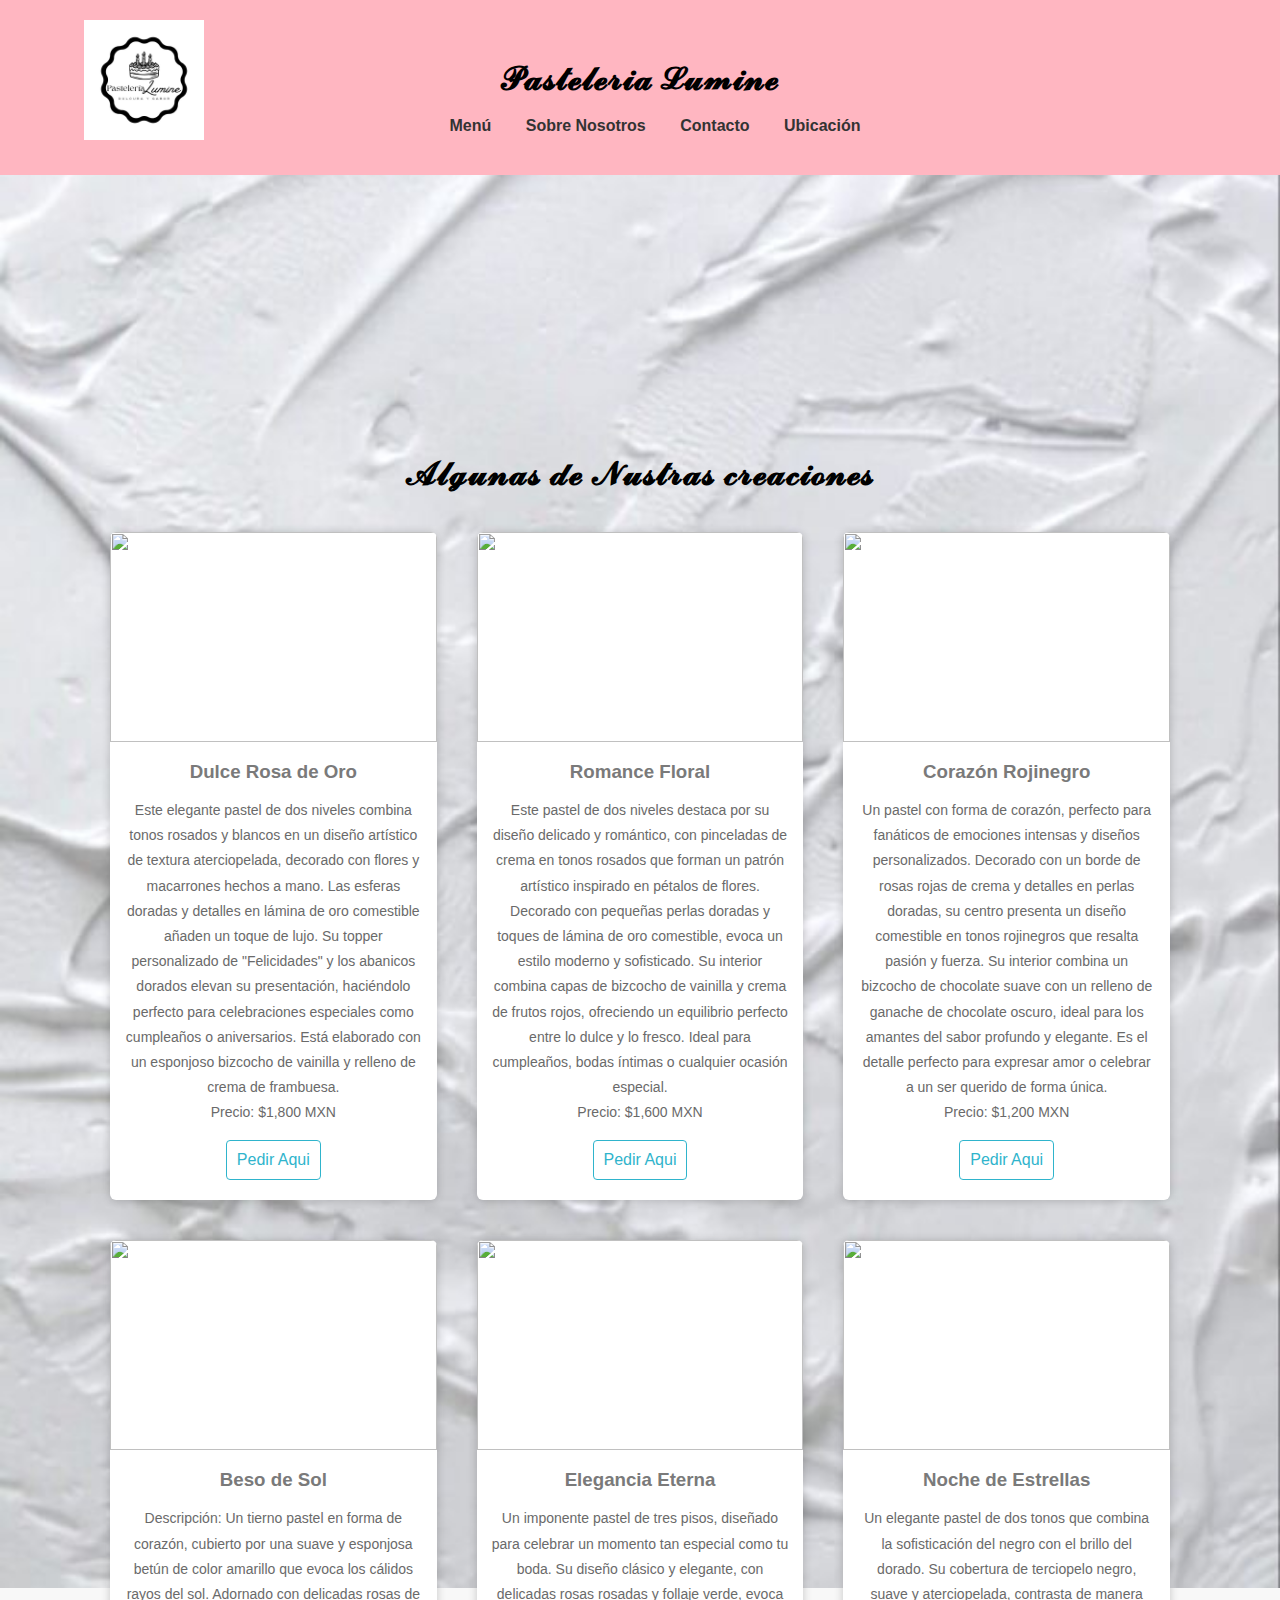
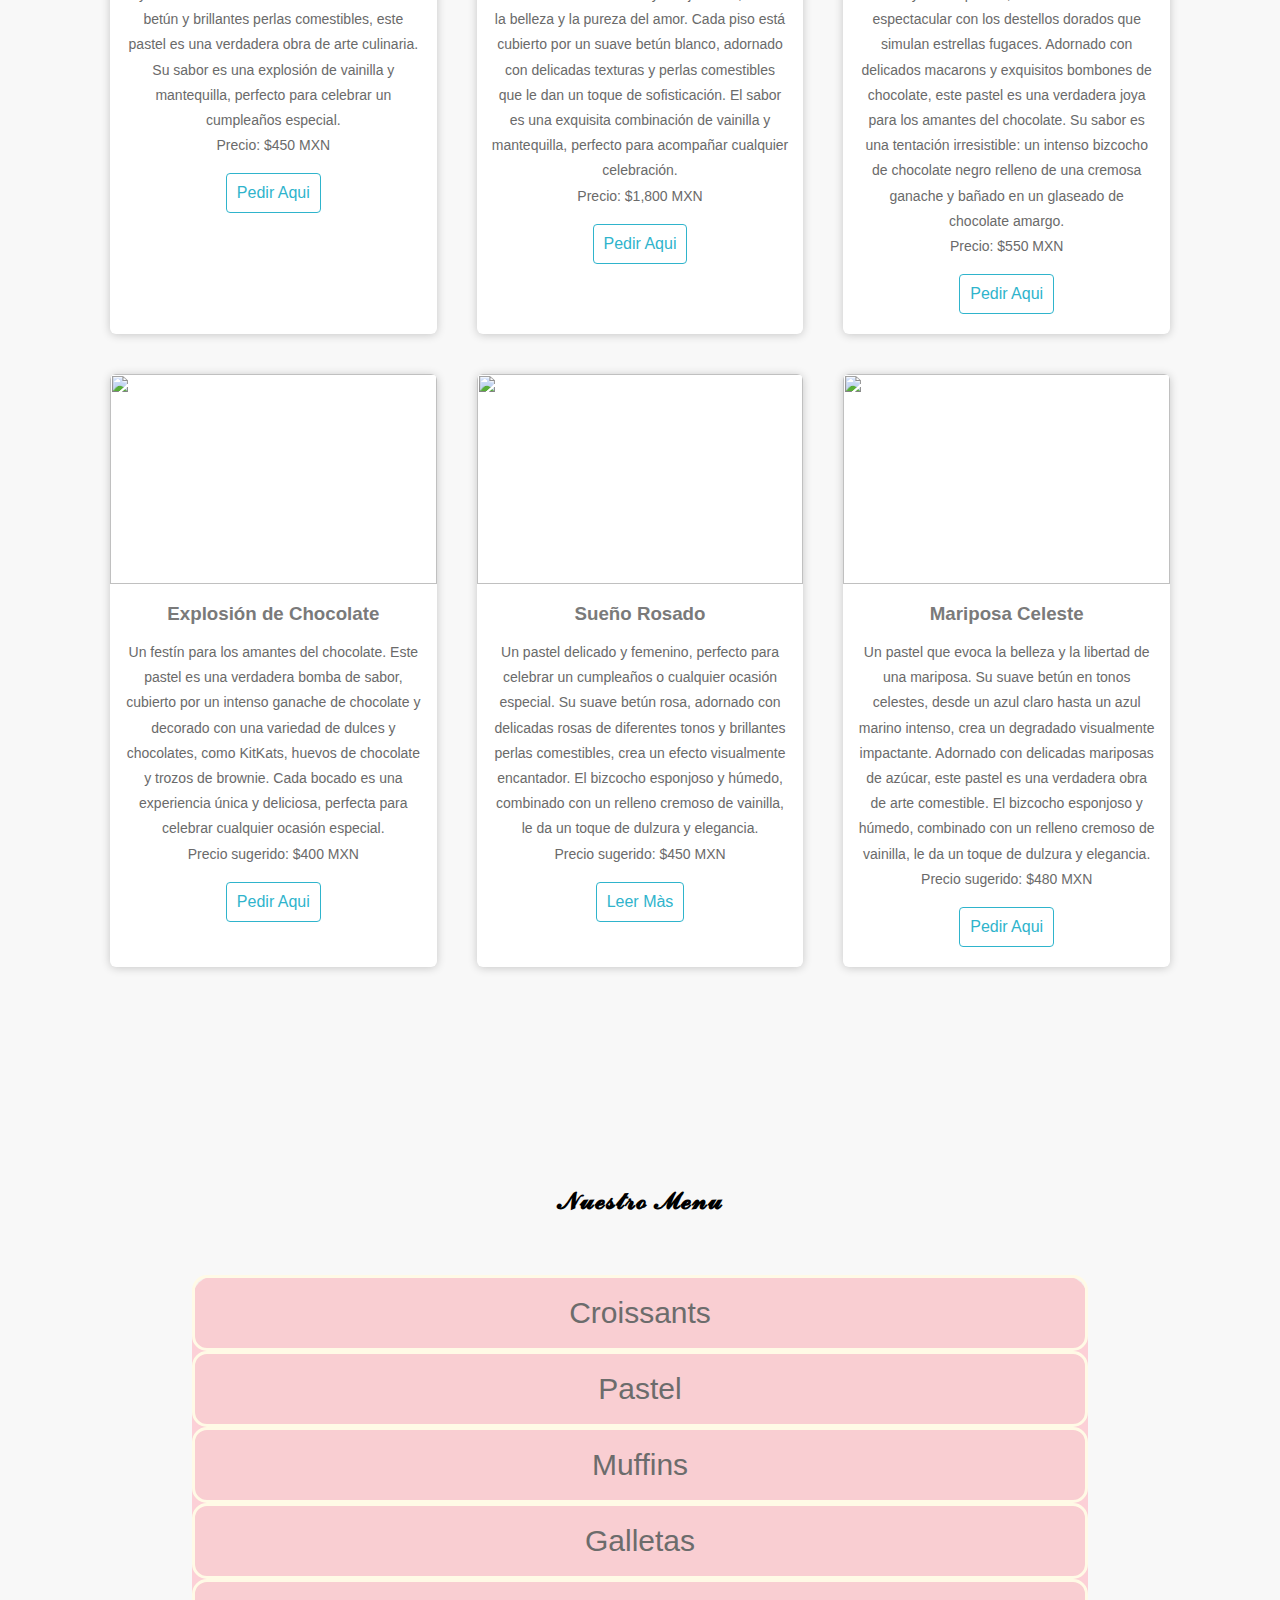
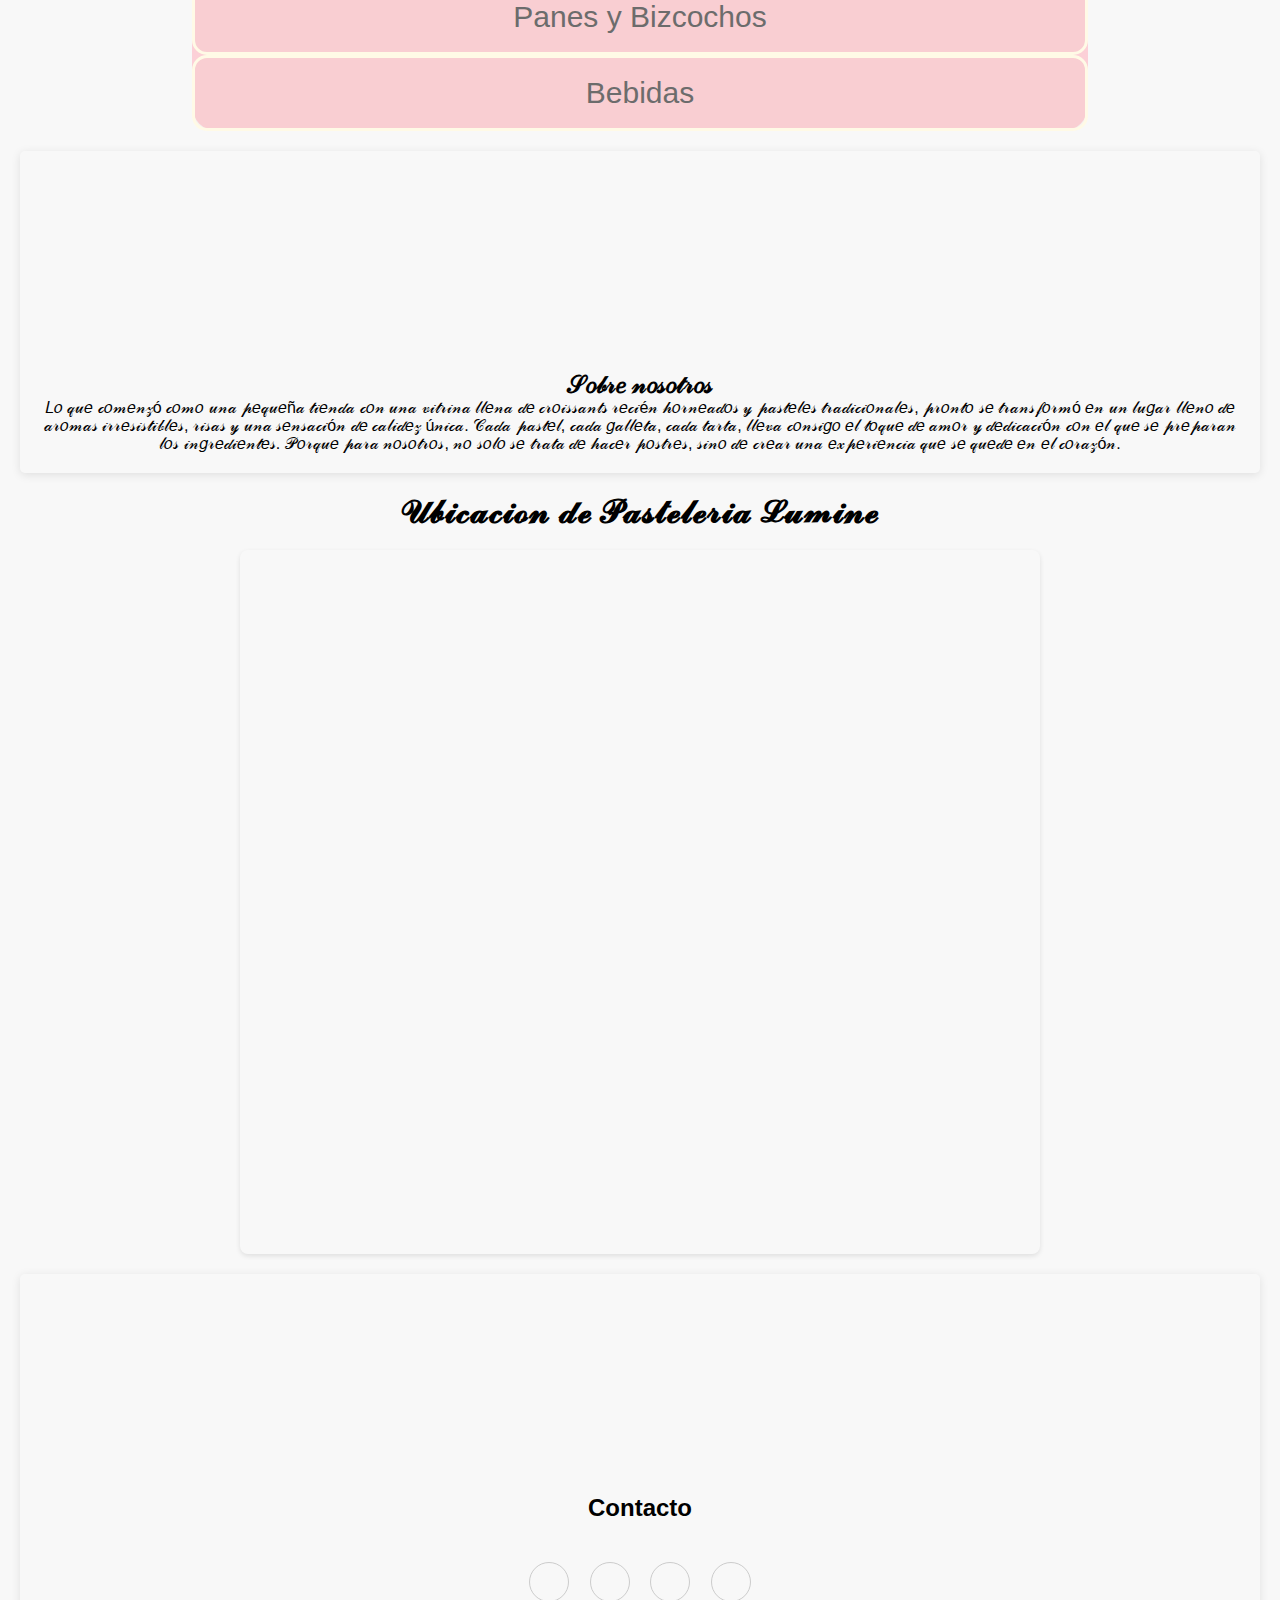
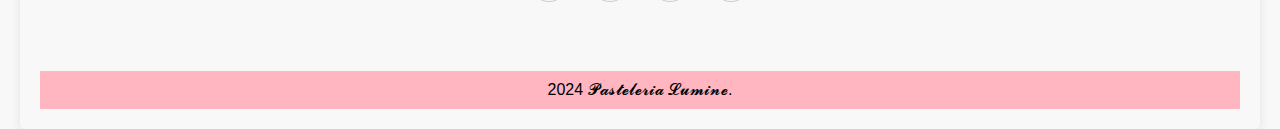
==== index.html @ b7ae10d7 "Add files via upload" ====
<!DOCTYPE html>
<html lang="es">
<head>
    <meta charset="UTF-8">
    <meta name="viewport" content="width=device-width, initial-scale=1.0">
    <title>Pastelería Lumine</title>
     <link rel="stylesheet"  href="pomo.css">
          <link rel="stylesheet"  href=".css">

           <link rel="stylesheet" href="estilos.css" />




<link rel="stylesheet" href="https://cdnjs.cloudflare.com/ajax/libs/font-awesome/5.15.3/css/all.min.css" integrity="sha512-iBBXm8fW90+nuLcSKlbmrPcLa0OT92xO1BIsZ+ywDWZCvqsWgccV3gFoRBv0z+8dLJgyAHIhR35VZc2oM/gI1w==" crossorigin="anonymous" referrerpolicy="no-referrer" />







           <link rel="stylesheet" type="text/css" href="acordeon.css">


    <style>
        body {
            font-family: Arial, sans-serif;
            margin: 0;
            padding: 0;
            background-color: #f8f8f8;
        }
        header {
            background-color: rgba(255, 182, 193, 1.0);
           
            padding: 20px;
            text-align: center;
        }
        nav {
            margin: 20px 0;
            margin border: 10px;
        }
        nav a {
            margin: 0 15px;
            text-decoration: none;
            color: #333;
            font-weight: bold;
        }
        .section {
            padding: 20px;
            margin: 20px;
            background-color: white;
            border-radius: 5px;
            box-shadow: 0 2px 10px rgba(0, 0, 0, 0.1);
             text-align: center;
        }
        footer {
            text-align: center;
            padding: 10px;
            background-color: rgba(255, 182, 193, 1.0);
            position: relative;
            bottom: 0;
            width: 100%;
        }
        form {
            display: flex;
            flex-direction: column;
        }
        input, textarea {
            margin: 10px 0;
            padding: 10px;
            border: 1px solid #ccc;
            border-radius: 5px;
        }
        button {
            padding: 10px;
            background-color: #ffcc00;
            border: none;
            border-radius: 5px;
            cursor: pointer;
        }
        button:hover {
            background-color: #e6b800;
        .nom
        background-color rgba: 225,20,125;
        text-align: center;
        
        }

         .header{
            display: flex;
            height: 70px;
         }
        .logo img{
            height: 50px;
        


        }


         @media(max-width:600px){
         #logo{
            display:none;
         }
     }


    </style>
</head>
<body>

<header>
     <div style="height: 20px;" class="grup">
         <img id="logo" style="height: 120px; margin-right: 80%; text-align: center;  width: 120px; " src="logo.jpg">
    </div>

    <h1 style="  font-style: ;
     ">𝓟𝓪𝓼𝓽𝓮𝓵𝓮𝓻𝓲𝓪 𝓛𝓾𝓶𝓲𝓷𝓮</h1>
    

   

    <nav>
        <section class="portfolio-experiment">
  <a>
   
    <span class="line -right"></span>
    <span class="line -top"></span>
    <span class="line -left"></span>
    <span class="line -bottom"></span>
  </a>



        <a href="#menu">Menú</a>
        <a href="#about">Sobre Nosotros</a>
        <a href="#contact">Contacto</a>
        <a href="#map">Ubicación</a>
      
    </nav>
</header>
</section>




 <!--   Tarjetas-->
    <div class="title-cards">
     
      <h2></h2>
    </div>
    <h1>𝓐𝓵𝓰𝓾𝓷𝓪𝓼 𝓭𝓮 𝓝𝓾𝓼𝓽𝓻𝓪𝓼 𝓬𝓻𝓮𝓪𝓬𝓲𝓸𝓷𝓮𝓼</h1>
    <div class="container-card">
      
      <div class="card">
        <figure>
          <img
            src="p1.jpg"
          />
        </figure>
        <div class="contenido-card">
          <h3>Dulce Rosa de Oro</h3>
          <p>
             Este elegante pastel de dos niveles combina tonos rosados y blancos en un diseño artístico de textura aterciopelada, decorado con flores y macarrones hechos a mano. Las esferas doradas y detalles en lámina de oro comestible añaden un toque de lujo. Su topper personalizado de "Felicidades" y los abanicos dorados elevan su presentación, haciéndolo perfecto para celebraciones especiales como cumpleaños o aniversarios. Está elaborado con un esponjoso bizcocho de vainilla y relleno de crema de frambuesa.<br>

Precio: $1,800 MXN
          </p>
          <a href="https://www.instagram.com/direct/t/17847391314193791/?hl=es-la">Pedir Aqui</a>
        </div>
      </div>
      <div class="card">
        <figure>
          <img
            src="p2.jpg"
          />
        </figure>
        <div class="contenido-card">
          <h3>Romance Floral</h3>
          <p>
            Este pastel de dos niveles destaca por su diseño delicado y romántico, con pinceladas de crema en tonos rosados que forman un patrón artístico inspirado en pétalos de flores. Decorado con pequeñas perlas doradas y toques de lámina de oro comestible, evoca un estilo moderno y sofisticado. Su interior combina capas de bizcocho de vainilla y crema de frutos rojos, ofreciendo un equilibrio perfecto entre lo dulce y lo fresco. Ideal para cumpleaños, bodas íntimas o cualquier ocasión especial.<br>

Precio: $1,600 MXN
          </p>
          <a href="https://www.instagram.com/direct/t/17847391314193791/?hl=es-la">Pedir Aqui</a>
        </div>
      </div>
      <div class="card">
        <figure>
          <img
            src="p3.jpg"
          />
        </figure>
        <div class="contenido-card">
          <h3>Corazón Rojinegro</h3>
          <p>
             Un pastel con forma de corazón, perfecto para fanáticos de emociones intensas y diseños personalizados. Decorado con un borde de rosas rojas de crema y detalles en perlas doradas, su centro presenta un diseño comestible en tonos rojinegros que resalta pasión y fuerza. Su interior combina un bizcocho de chocolate suave con un relleno de ganache de chocolate oscuro, ideal para los amantes del sabor profundo y elegante. Es el detalle perfecto para expresar amor o celebrar a un ser querido de forma única.<br>

Precio: $1,200 MXN
          </p>
          <a href="https://www.instagram.com/direct/t/17847391314193791/?hl=es-la">Pedir Aqui</a>
        </div>
      </div>
    </div>

        <div class="container-card">
      <div class="card">
        <figure>
          <img
            src="p4.jpg"
          />
        </figure>
        <div class="contenido-card">
          <h3>Beso de Sol
</h3>
          <p>
           Descripción: Un tierno pastel en forma de corazón, cubierto por una suave y esponjosa betún de color amarillo que evoca los cálidos rayos del sol. Adornado con delicadas rosas de betún y brillantes perlas comestibles, este pastel es una verdadera obra de arte culinaria. Su sabor es una explosión de vainilla y mantequilla, perfecto para celebrar un cumpleaños especial. <br>

Precio: $450 MXN
          </p>
          <a href="https://www.instagram.com/direct/t/17847391314193791/?hl=es-la">Pedir Aqui</a>
        </div>
      </div>
      <div class="card">
        <figure>
          <img
            src="p5.jpg"
          />
        </figure>
        <div class="contenido-card">
          <h3>Elegancia Eterna
</h3>
          <p>
           Un imponente pastel de tres pisos, diseñado para celebrar un momento tan especial como tu boda. Su diseño clásico y elegante, con delicadas rosas rosadas y follaje verde, evoca la belleza y la pureza del amor. Cada piso está cubierto por un suave betún blanco, adornado con delicadas texturas y perlas comestibles que le dan un toque de sofisticación. El sabor es una exquisita combinación de vainilla y mantequilla, perfecto para acompañar cualquier celebración.<br>

Precio: $1,800 MXN
          </p>
          <a href="https://www.instagram.com/direct/t/17847391314193791/?hl=es-la">Pedir Aqui</a>
        </div>
      </div>
      <div class="card">
        <figure>
          <img
            src="p6.jpg"
          />
        </figure>
        <div class="contenido-card">
          <h3>Noche de Estrellas
</h3>
          <p>
             Un elegante pastel de dos tonos que combina la sofisticación del negro con el brillo del dorado. Su cobertura de terciopelo negro, suave y aterciopelada, contrasta de manera espectacular con los destellos dorados que simulan estrellas fugaces. Adornado con delicados macarons y exquisitos bombones de chocolate, este pastel es una verdadera joya para los amantes del chocolate. Su sabor es una tentación irresistible: un intenso bizcocho de chocolate negro relleno de una cremosa ganache y bañado en un glaseado de chocolate amargo.<br>

Precio: $550 MXN
          </p>
          <a href="https://www.instagram.com/direct/t/17847391314193791/?hl=es-la">Pedir Aqui</a>
        </div>
      </div>
    </div>    <div class="container-card">
      <div class="card">
        <figure>
          <img
            src="p7.jpg"
          />
        </figure>
        <div class="contenido-card">
          <h3>Explosión de Chocolate
</h3>
          <p>
            Un festín para los amantes del chocolate. Este pastel es una verdadera bomba de sabor, cubierto por un intenso ganache de chocolate y decorado con una variedad de dulces y chocolates, como KitKats, huevos de chocolate y trozos de brownie. Cada bocado es una experiencia única y deliciosa, perfecta para celebrar cualquier ocasión especial.
<br>
Precio sugerido: $400 MXN
          </p>
          <a href="https://www.instagram.com/direct/t/17847391314193791/?hl=es-la">Pedir Aqui</a>
        </div>
      </div>
      <div class="card">
        <figure>
          <img
            src="p8.jpg"
          />
        </figure>
        <div class="contenido-card">
          <h3> Sueño Rosado
</h3>
          <p>
Un pastel delicado y femenino, perfecto para celebrar un cumpleaños o cualquier ocasión especial. Su suave betún rosa, adornado con delicadas rosas de diferentes tonos y brillantes perlas comestibles, crea un efecto visualmente encantador. El bizcocho esponjoso y húmedo, combinado con un relleno cremoso de vainilla, le da un toque de dulzura y elegancia.
<br>
Precio sugerido: $450 MXN
          </p>
          <a href="https://www.instagram.com/direct/t/17847391314193791/?hl=es-la">Leer Màs</a>
        </div>
      </div>
      <div class="card">
        <figure>
          <img
            src="p9.jpg"
          />
        </figure>
        <div class="contenido-card">
          <h3>Mariposa Celeste
</h3>
          <p>
             Un pastel que evoca la belleza y la libertad de una mariposa. Su suave betún en tonos celestes, desde un azul claro hasta un azul marino intenso, crea un degradado visualmente impactante. Adornado con delicadas mariposas de azúcar, este pastel es una verdadera obra de arte comestible. El bizcocho esponjoso y húmedo, combinado con un relleno cremoso de vainilla, le da un toque de dulzura y elegancia.
<br>
Precio sugerido: $480 MXN
          </p>
          <a href="https://www.instagram.com/direct/t/17847391314193791/?hl=es-la">Pedir Aqui</a>
        </div>
      </div>
    </div>



    <!--Fin   Tarjetas-->









<!--centra la palabra ACORDEON en nuestra pagina web-->
    <h2 id="menu" align="center">𝓝𝓾𝓮𝓼𝓽𝓻𝓸 𝓜𝓮𝓷𝓾</h2>
    <!-inicio del contenedor general->
        <div  style="border-radius: 25px;"  class="contenedor">
            <!--Seccion 1-->
                <button style="border-radius: 15px;" class="botonTituloSeccion">Croissants</button>
                <div class="contenidoSeccion">
                    <p>Croissant Clásico<br>
Deliciosos croissants recién horneados, de textura hojaldrada y crujiente, con un delicado sabor a mantequilla. Perfectos para acompañar con café o té.<br><br>

Croissant de Almendra<br>
Relleno de crema de almendra, cubierto con una capa de azúcar glas. Un toque extra de dulzura y una textura suave en su interior.<br><br>

Croissant de Chocolate<br>
Un croissant relleno con una ganache de chocolate oscuro y suave, ideal para los amantes del dulce y el cacao.</p>
                </div>
            <!--Seccion 2-->
                <button style="border-radius: 15px;" class="botonTituloSeccion">Pastel</button>
                <div class="contenidoSeccion">
                    <p>Tarta de Manzana Casera<br>
Base de masa quebrada con rodajas finas de manzana caramelizada, un toque de canela y un glaseado de azúcar. Un clásico de la pastelería, reconfortante y lleno de sabor.<br><br>

Tarta de Limón y Merengue<br>
Masa crujiente, crema de limón suave y un merengue ligero y dorado. La combinación perfecta de acidez y dulzura en cada bocado.<br><br>

Tarta de Fresas con Crema<br>
Deliciosa base de bizcocho ligero, rellena de crema pastelera suave y fresas frescas. Todo cubierto con una capa brillante de gelatina que conserva la frescura de la fruta.

</p>
                </div>
                <!--Seccion 3-->
                <button style="border-radius: 15px;" class="botonTituloSeccion">Muffins</button>
                <div class="contenidoSeccion">
                    <p>Muffin de Arándano
Muffin esponjoso y húmedo con arándanos frescos, con un toque de limón que realza su sabor. Perfecto para un desayuno o merienda ligera.<br><br>

Muffin de Chocolate y Nuez<br>
Un muffin denso y húmedo, cargado de trozos de chocolate y nueces, con un sabor intenso que satisface cualquier antojo.<br><br>

Muffin de Zanahoria<br>
Muffin especiado con zanahorias ralladas, nuez moscada, canela y un toque de azúcar moreno. Su sabor y textura lo convierten en una opción reconfortante.</p>
                </div>



                 <button style="border-radius: 15px;" class="botonTituloSeccion">Galletas</button>
                <div class="contenidoSeccion">
                    <p>Galletas de Chocolate Chip
Galletas caseras con trozos de chocolate semi amargo y un toque crujiente en los bordes, pero suaves y derretidas por dentro. ¡Un clásico!<br><br>

Galletas de Avena y Pasas<br>
Deliciosas galletas de avena con pasas, un toque de canela y una textura suave y crujiente. El sabor casero que te hará sentir como en casa.<br><br>

Galletas de Mantequilla<br>
Delicadas galletas con un suave sabor a mantequilla y una textura ligeramente crujiente. Perfectas para acompañar un té o café.

</p>
                </div>




                 <button style="border-radius: 15px;" class="botonTituloSeccion"> Panes y Bizcochos</button>
                <div class="contenidoSeccion">
                    <p>Bizcocho de Yogur
Un bizcocho suave y esponjoso, con un toque de yogur natural que lo hace ligero y delicioso. Ideal para acompañar una infusión o un café.<br><br>

Pan de Chocolate<br>
Panecillo esponjoso relleno de trozos de chocolate, ideal para los amantes del dulce que buscan algo más que un simple pan.<br><br>

Pan de Acelga y Queso<br>
Pan rústico con trozos de acelga y queso fresco, perfecto para acompañar un almuerzo o para disfrutar como snack.</p>
                </div>




                 <button style="border-radius: 15px;" class="botonTituloSeccion">Bebidas</button>
                <div class="contenidoSeccion">
                    <p>Café Espresso
Fuerte, aromático y perfecto para empezar el día o acompañar cualquier pastel.<br>
<br>
Cappuccino<br>
Café con leche espumosa y un toque de cacao en polvo, la opción ideal para quienes buscan suavidad y cremosidad.<br><br>

Infusión de Hierbas
Variedad de infusiones naturales como manzanilla, menta o frutas del bosque, perfectas para una experiencia relajante.<br><br>

</p>
                </div>

        </div>
        <script type="text/javascript" src="acordeon.js"></script>













 <div>

<section id="about" class="section">
    <h2>𝒮𝑜𝒷𝓇𝑒 𝓃𝑜𝓈𝑜𝓉𝓇𝑜𝓈</h2>
    <p>𝐿𝑜 𝓆𝓊𝑒 𝒸𝑜𝓂𝑒𝓃𝓏ó 𝒸𝑜𝓂𝑜 𝓊𝓃𝒶 𝓅𝑒𝓆𝓊𝑒ñ𝒶 𝓉𝒾𝑒𝓃𝒹𝒶 𝒸𝑜𝓃 𝓊𝓃𝒶 𝓋𝒾𝓉𝓇𝒾𝓃𝒶 𝓁𝓁𝑒𝓃𝒶 𝒹𝑒 𝒸𝓇𝑜𝒾𝓈𝓈𝒶𝓃𝓉𝓈 𝓇𝑒𝒸𝒾é𝓃 𝒽𝑜𝓇𝓃𝑒𝒶𝒹𝑜𝓈 𝓎 𝓅𝒶𝓈𝓉𝑒𝓁𝑒𝓈 𝓉𝓇𝒶𝒹𝒾𝒸𝒾𝑜𝓃𝒶𝓁𝑒𝓈, 𝓅𝓇𝑜𝓃𝓉𝑜 𝓈𝑒 𝓉𝓇𝒶𝓃𝓈𝒻𝑜𝓇𝓂ó 𝑒𝓃 𝓊𝓃 𝓁𝓊𝑔𝒶𝓇 𝓁𝓁𝑒𝓃𝑜 𝒹𝑒 𝒶𝓇𝑜𝓂𝒶𝓈 𝒾𝓇𝓇𝑒𝓈𝒾𝓈𝓉𝒾𝒷𝓁𝑒𝓈, 𝓇𝒾𝓈𝒶𝓈 𝓎 𝓊𝓃𝒶 𝓈𝑒𝓃𝓈𝒶𝒸𝒾ó𝓃 𝒹𝑒 𝒸𝒶𝓁𝒾𝒹𝑒𝓏 ú𝓃𝒾𝒸𝒶. 𝒞𝒶𝒹𝒶 𝓅𝒶𝓈𝓉𝑒𝓁, 𝒸𝒶𝒹𝒶 𝑔𝒶𝓁𝓁𝑒𝓉𝒶, 𝒸𝒶𝒹𝒶 𝓉𝒶𝓇𝓉𝒶, 𝓁𝓁𝑒𝓋𝒶 𝒸𝑜𝓃𝓈𝒾𝑔𝑜 𝑒𝓁 𝓉𝑜𝓆𝓊𝑒 𝒹𝑒 𝒶𝓂𝑜𝓇 𝓎 𝒹𝑒𝒹𝒾𝒸𝒶𝒸𝒾ó𝓃 𝒸𝑜𝓃 𝑒𝓁 𝓆𝓊𝑒 𝓈𝑒 𝓅𝓇𝑒𝓅𝒶𝓇𝒶𝓃 𝓁𝑜𝓈 𝒾𝓃𝑔𝓇𝑒𝒹𝒾𝑒𝓃𝓉𝑒𝓈. 𝒫𝑜𝓇𝓆𝓊𝑒 𝓅𝒶𝓇𝒶 𝓃𝑜𝓈𝑜𝓉𝓇𝑜𝓈, 𝓃𝑜 𝓈𝑜𝓁𝑜 𝓈𝑒 𝓉𝓇𝒶𝓉𝒶 𝒹𝑒 𝒽𝒶𝒸𝑒𝓇 𝓅𝑜𝓈𝓉𝓇𝑒𝓈, 𝓈𝒾𝓃𝑜 𝒹𝑒 𝒸𝓇𝑒𝒶𝓇 𝓊𝓃𝒶 𝑒𝓍𝓅𝑒𝓇𝒾𝑒𝓃𝒸𝒾𝒶 𝓆𝓊𝑒 𝓈𝑒 𝓆𝓊𝑒𝒹𝑒 𝑒𝓃 𝑒𝓁 𝒸𝑜𝓇𝒶𝓏ó𝓃.</p>
</section>




<style>
       .section{
        background-color: rgba(255, 255, 255, 0.1);
       }

        body {
            font-family: Arial, sans-serif;
            margin: 0;
            padding: 0;
            background-color: #f8f8f8;
            text-align: center;
        }
        h1 {
            margin: 20px 0;
        }
        .map-container {
            width: auto;
            height: auto;
            max-width: 800px;
            margin: auto;
            border-radius: 8px;
            overflow: hidden;
            box-shadow: 0 2px 5px rgba(0, 0, 0, 0.1);
        }
        iframe {
            
            border: 0;
            width: 100%;
            height: 700px;
        }






        










        .footer{
    padding: 40px 0;
    background-color: rgba(255, 255, 255, 0.1);
}
.footer .social{
    text-align: center;
    padding-bottom: 25px;
    color: #4b4b4b;
}
.footer .social a{
    font-size: 24px;
    color: inherit;
    border: 1px solid #ccc;
    width: 40px;
    height: 40px;
    line-height: 38px;
    display: inline-block;
    text-align: center;
    border-radius: 50%;
    margin: 0 8px;
    opacity: 0.75s;
}
.footer .social a:hover{
    opacity: 0.9;
}
.footer ul{
    margin-top: 0;
    padding: 0;
    list-style: none;
    font-size: 18px;
    line-height: 1.6;
    margin-bottom: 0;
    text-align: center;
}
.footer ul li a{
    color: inherit;
    text-decoration: none;
    opacity: 0.8;
}
.footer ul li{
    display: inline-block;
    padding: 15px;
}
.footer ul li a:hover{
    opacity: 1;
}
.footer .copyright{
    margin-top: 15px;
    text-align: center;
    font-size: 13px;
    color: #aaaaaa;
}











    </style>
</head>
<body>
    <h1>𝓤𝓫𝓲𝓬𝓪𝓬𝓲𝓸𝓷 𝓭𝓮 𝓟𝓪𝓼𝓽𝓮𝓵𝓮𝓻𝓲𝓪 𝓛𝓾𝓶𝓲𝓷𝓮</h1>
    <div class="map-container">
        <iframe 
            src="https://www.google.com/maps/embed?pb=!1m18!1m12!1m3!1d3732.0808688644383!2d-97.8772633!3d18.9396789!2m3!1f0!2f0!3f0!3m2!1i1024!2i767!4f13.1!3m3!1m2!1s0x85cd89b9fadc54cf%3A0x948c35bbac2ad966!2s%20%C3%ADa%20Casera!5e0!3m2!1ses-419!2smx!4v1697789310463!5m2!1ses-419!2smx" 
            allowfullscreen>
        </iframe>
    </div>




<section id="contact" class="section">
    <h2>Contacto</h2>
    

         <section class="footer">
        <div class="social">
            <a href="https://www.facebook.com/"><i class="fab fa-facebook"></i></a>
            <a href="https://www.instagram.com/direct/t/17847391314193791/?hl=es-la"><i class="fab fa-instagram"></i></a>
            <a href="https://www.tiktok.com/@rin_1ts?_t=8ra8CopQlkt&_r=1"><i class="fab fa-tiktok"></i></a>
             <a href="https://mail.google.com/mail/u/0/#inbox?compose=GTvVlcSBnpsGpVVtrJrJnFLDNkcvssQvpwJmLlBBDWfXWkGcdbRmkGkTwbRpnZkpRGrmRZGTkbbKh"><i class="fab fa-google"></i></a>
        </div>





   
</section>


<footer >
    <a> 2024 𝓟𝓪𝓼𝓽𝓮𝓵𝓮𝓻𝓲𝓪 𝓛𝓾𝓶𝓲𝓷𝓮.</a>
</footer>

</body>
</html>
---- pomo.css ----
$thick : 3px;
$pad : 0.7em;
$extra : calc#{$pad} * 1.2;
$color : #f26522;


.portfolio-experiment {
  background: #2d2d2d;
  
  a {
    color: white;
    padding: $pad $extra;
    display: inline-block;
    border: $thick solid transparent;
    position: relative;
    font-size: 1.5em;
    cursor: pointer;
    letter-spacing: 0.07em;

    .text {
      // padding: 0 0.3em;
      font-family: proxima-nova, monospace;
      transform: translate3d(0,$pad,0);
      display: block;
      transition: transform 0.4s cubic-bezier(.2,0,0,1) 0.4s;
    }

    &:after {
      position: absolute;
      content: '';
      bottom: -$thick;
      left: $extra;
      right: $extra;
      height: $thick;
      background: $color;
      // z-index: -1;
      transition: 
        transform 0.8s cubic-bezier(1,0,.37,1) 0.2s,
        right 0.2s cubic-bezier(.04,.48,0,1) 0.6s,
        left 0.4s cubic-bezier(.04,.48,0,1) 0.6s;
      transform-origin: left;
    }

  }

  .line {
    position: absolute;
    background: $color;

    &.-right,
    &.-left {
      width: $thick;
      bottom: -$thick;
      top: -$thick;
      transform: scale3d(1,0,1);
    }  

    &.-top,
    &.-bottom {
      height: $thick;
      left: -$thick;
      right: -$thick;
      transform: scale3d(0,1,1);
    }

    &.-right {
      right: -$thick;
      transition: transform 0.1s cubic-bezier(1,0,.65,1.01) 0.23s;
      transform-origin: top;
    }

    &.-top {
      top: -$thick;
      transition: transform 0.08s linear 0.43s;
      transform-origin: left;
    }

    &.-left {
      left: -$thick;
      transition: transform 0.08s linear 0.51s;
      transform-origin: bottom;
    }

    &.-bottom {
      bottom: -$thick;
      transition: transform 0.3s cubic-bezier(1,0,.65,1.01);
      transform-origin: right;
    }  
  }

  a:hover,
  a:active {

    .text {
      transform: translate3d(0,0,0);
      transition: transform 0.6s cubic-bezier(.2,0,0,1) 0.4s;
    }

    &:after {
      transform: scale3d(0,1,1);
      right: -$thick;
      left: -$thick;
      transform-origin: right;
      transition: 
        transform 0.2s cubic-bezier(1,0,.65,1.01) 0.17s,
        right 0.2s cubic-bezier(1,0,.65,1.01),
        left 0s 0.3s;
    }

    .line {
      transform: scale3d(1,1,1);

      &.-right {
        transition: transform 0.1s cubic-bezier(1,0,.65,1.01) 0.2s;
        transform-origin: bottom;
      }

      &.-top {
        transition: transform 0.08s linear 0.4s;
        transform-origin: right;
      }

      &.-left {
        transition: transform 0.08s linear 0.48s;
        transform-origin: top;
      }

      &.-bottom {
        transition: transform 0.5s cubic-bezier(0,.53,.29,1) 0.56s;
        transform-origin: left;
      }
    }

  }
}
---- estilos.css ----
body{
background-image: url(tapiz.jpg);
background-repeat: no-repeat;
background-position: center center;
height: 1800px;
background-attachment: fixed;
background-size: cover ;;

}


@import url("https://fonts.googleapis.com/css?family=Montserrat&display=swap");
* {
  margin: 0;
  padding: 0;
  box-sizing: border-box;
  font-family: "Montserrat", sans-serif;
}
/*Cards*/
.container-card {
  width: 100%;
  display: flex;
  max-width: 1100px;
  margin: auto;
 
}
.title-cards {
  width: 100%;
  max-width: 1080px;
  margin: auto;
  padding: 20px;
  margin-top: 20px;
  text-align: center;
  color: #7a7a7a;
}
.card {
  width: 100%;
  margin: 20px;
  border-radius: 6px;
  overflow: hidden;
  background: #fff;
  box-shadow: 0px 1px 10px rgba(0, 0, 0, 0.2);
  transition: all 400ms ease-out;
  cursor: default;
}
.card:hover {
  box-shadow: 5px 5px 20px rgba(0, 0, 0, 0.4);
  transform: translateY(-3%);
}
.card img {
  width: 100%;
  height: 210px;
}
.card .contenido-card {
  padding: 15px;
  text-align: center;
}
.card .contenido-card h3 {
  margin-bottom: 15px;
  color: #7a7a7a;
}
.card .contenido-card p {
  line-height: 1.8;
  color: #6a6a6a;
  font-size: 14px;
  margin-bottom: 5px;
}
.card .contenido-card a {
  display: inline-block;
  padding: 10px;
  margin-top: 10px;
  text-decoration: none;
  color: #2fb4cc;
  border: 1px solid #2fb4cc;
  border-radius: 4px;
  transition: all 400ms ease;
  margin-bottom: 5px;
}
.card .contenido-card a:hover {
  background: #2fb4cc;
  color: #fff;
}
@media only screen and (min-width: 320px) and (max-width: 768px) {
  .container-card {
    flex-wrap: wrap;
  }
  .card {
    margin: 15px;
  }
}
/*Fin-Cards*/
---- acordeon.css ----
h2{
	margin-top: 200px;
}

.botonTituloSeccion{
	/* color de fondo de contenedor*/
	background-color: rgba(226,200, 170, 0.1);
	
	color: rgba(108, 108, 108, 1.0);
	/* tipo de cursor  */
	cursor: pointer;
	/*se utiliza para agregar espacio adicional dentro de un elemento HTML*/
	padding: 18px;
	/*tamaño del boton */
	width: 100%;
	/*se utiliza para dar borde y color a un elemento como div ,imagen*/ 
	border: 3px solid rgba(255, 250, 230, 1.0);
	/* permite colocar el texto de diferentes maneras , en el centro es el caso */
	text-align: center;
	/*elimina el contorno alrededor de un elemento al recibir en efoque*/
	outline: none;
	
	font-size: 30px;
	/* al darle un valor a la propiedad transition permite el tiempo que dura */
	transition: 0.3s;
}
.botonTituloSeccion:hover, .active{
	/*esto hace que cuando pasemos el cursor sobre nuestras opciones(Seccion 1,2,3) cambie de color  */
	background-color: rgba(220,140,170, 0.3);
	}
.contenidoSeccion{
	/* se utiliza para establecer el espacio entre el borde superiordel elemento y su contenido interno */
	padding-top: 10px;
	/*establece el color el color de fondo de un elemento*/
	background-color: rgba(250, 210, 220, 1.0);
	/*se utiliza para ocultar el contenido que sobrepasa el tamaño*/
	overflow: hidden;
	/*el espacio entre las palabras se ajusta automaticamente para que el ancho del texto se adapte al ancho ddel contenedor*/
	text-align: justify;
	/*se usa definir el ancho maximo de un elemento */
	max-width: 79%;
	/*se utiliza para establecer el tamaño del margen izquierdo de un elemento*/
	margin-left: 10%;
    /*donde va el texto*/
    display: none;
    /*se utiliza para definir el espaciado interno a la izquierda de un elemento*/
    padding-left: 10px;
    /*se utiliza para definir el espaciado interno a la derecha de un elemento*/
    padding-right: 10px;
}
/* organiza y estiliza los elementos en un sitio web  */
.contenedor{
	margin-top: 60px;
    


	/*se usa definir el ancho maximo de un elemento */
	
	max-width: 70%;
	/*se utiliza para establecer el tamaño del margen izquierdo de un elemento , se puede controlar la distanciaentre el elemento y espacio que se encuentra el borde izquierdo*/
	margin-left: 15%;
	/*establece el color el color de fondo de un elemento*/
	background-color: rgba(255, 182, 193, 0.6);
}
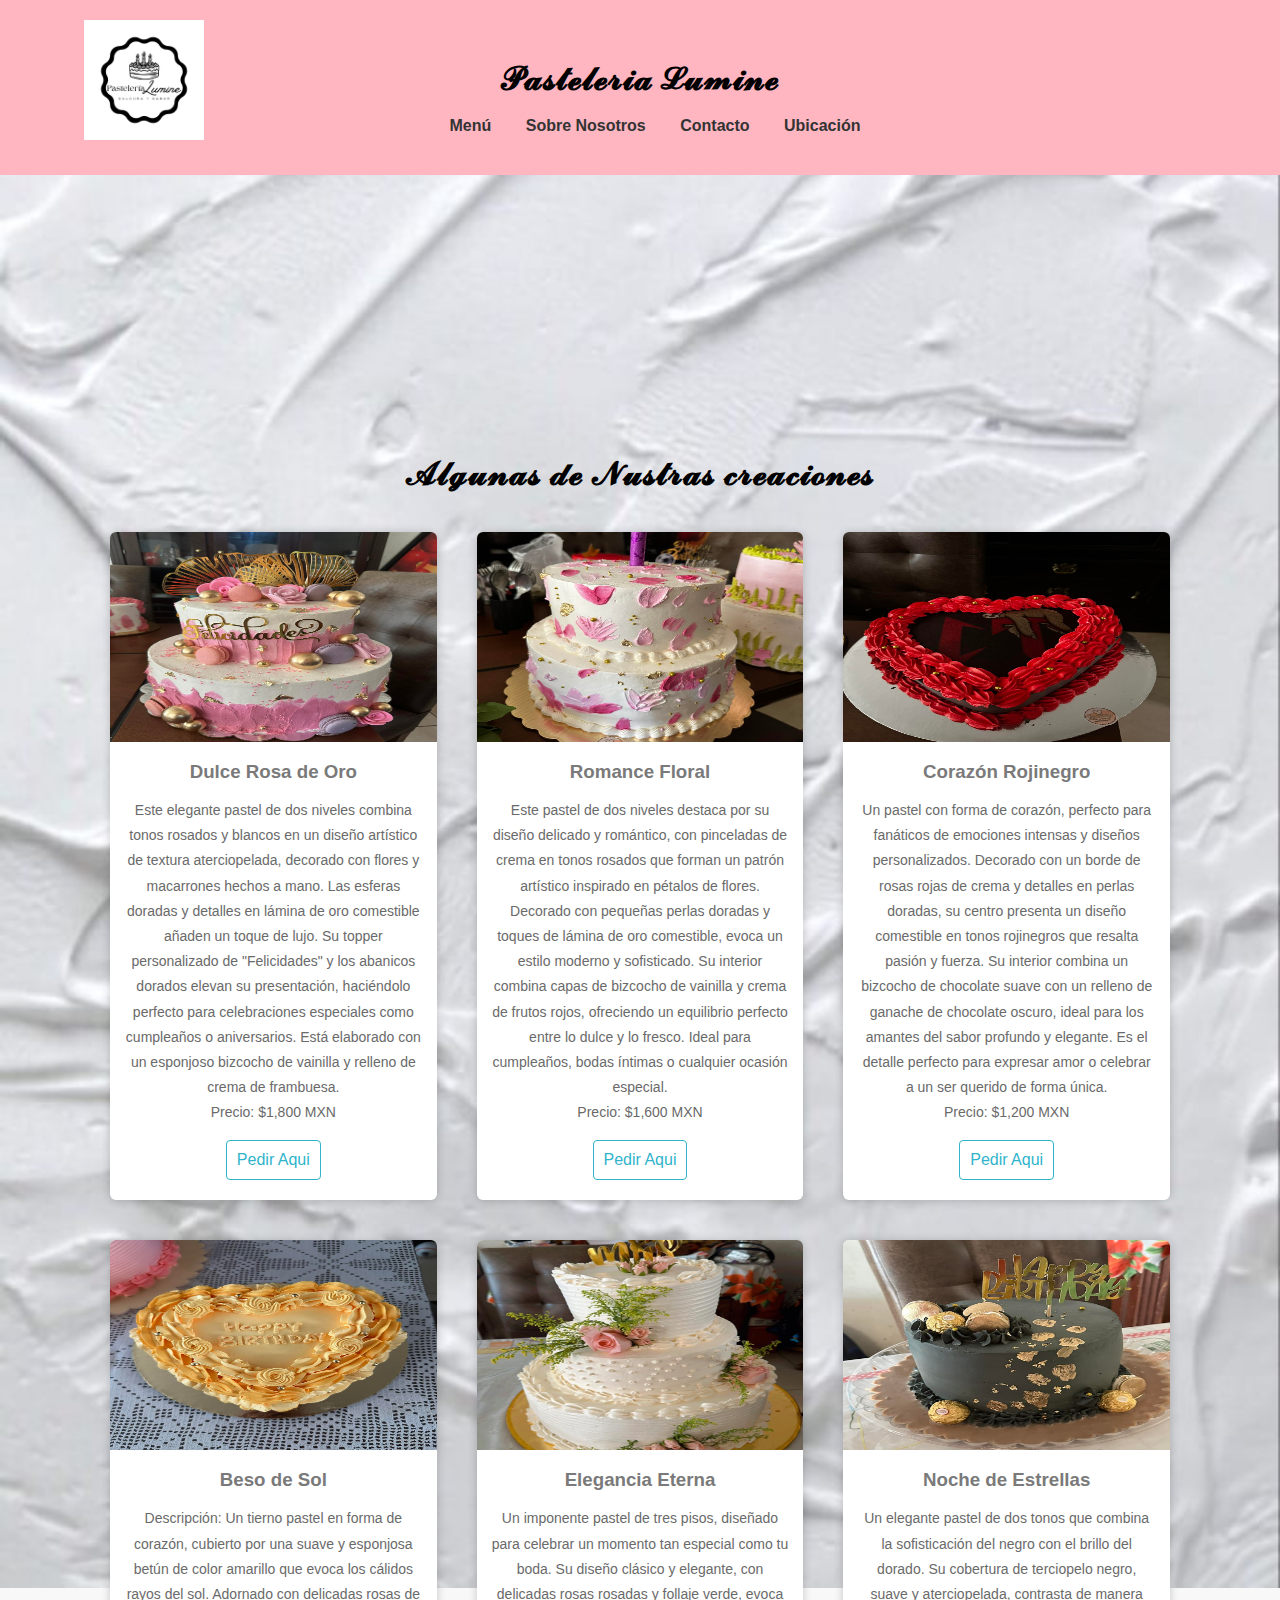
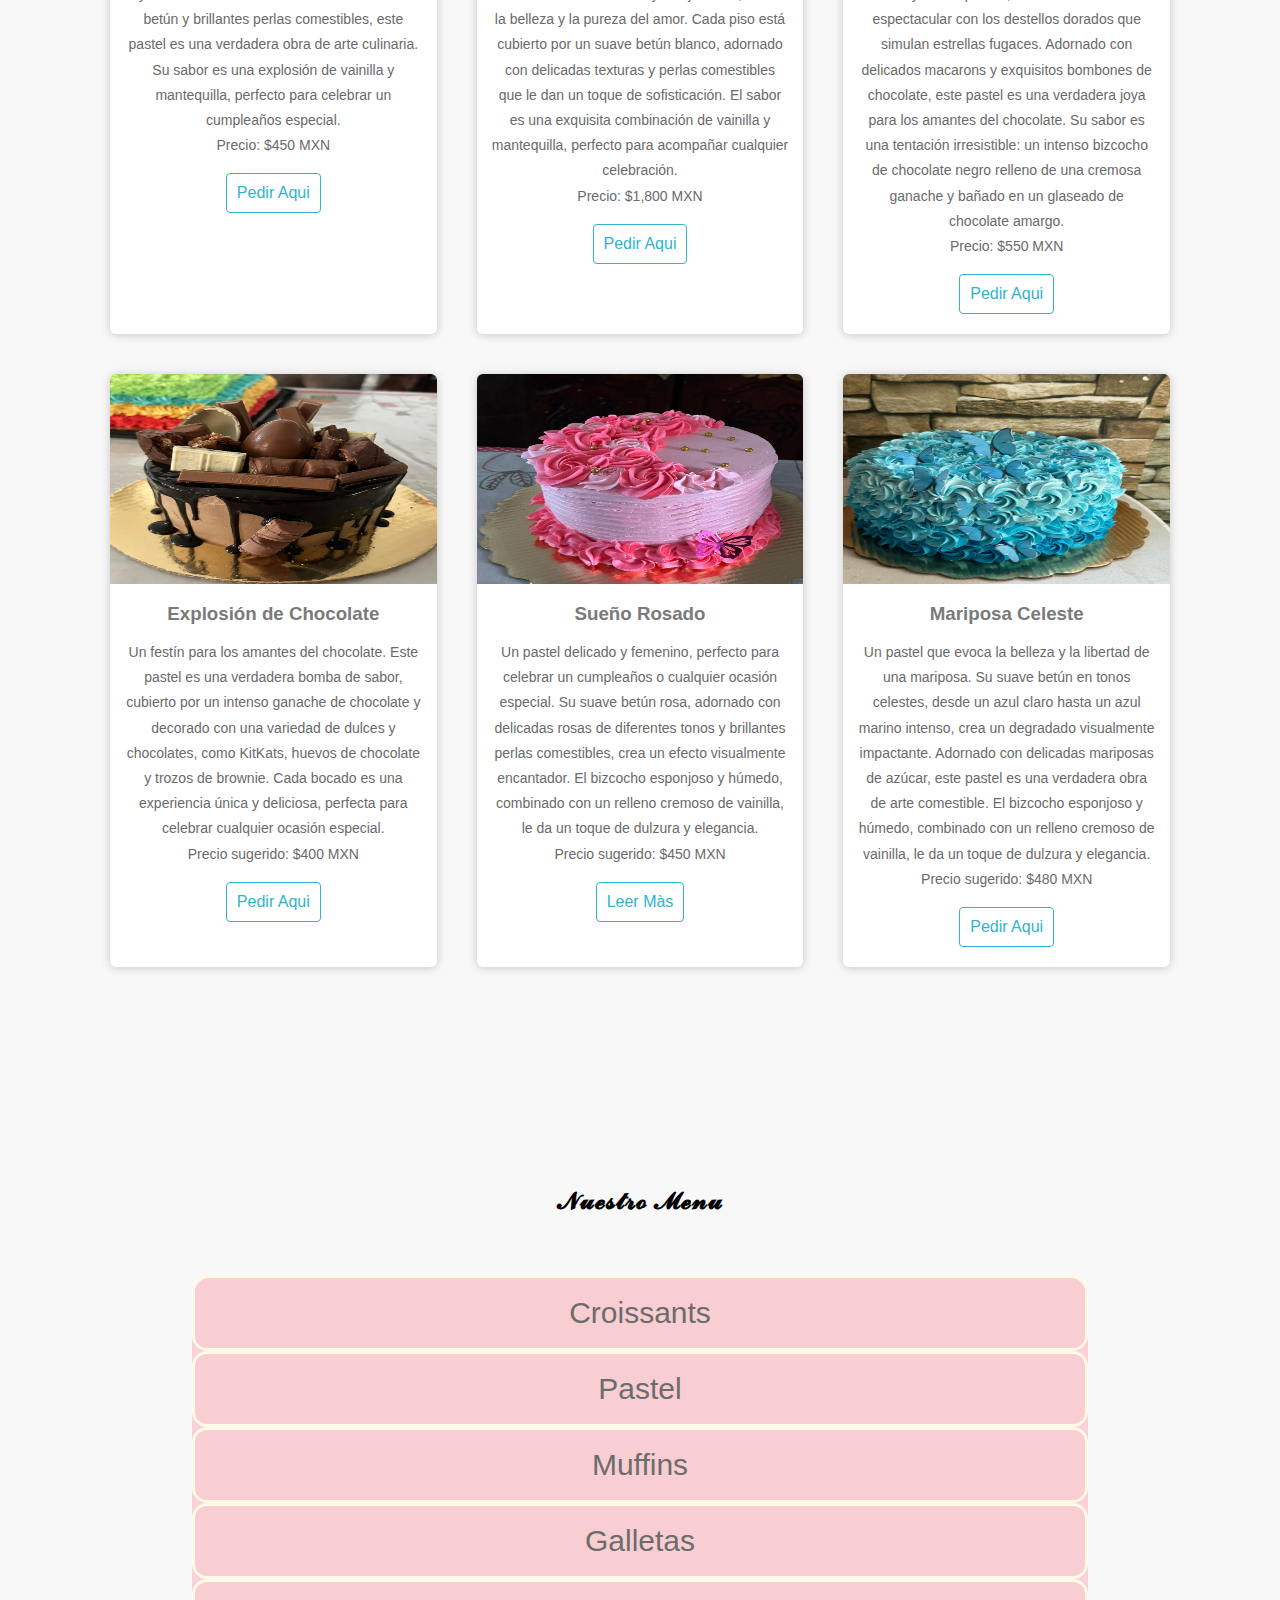
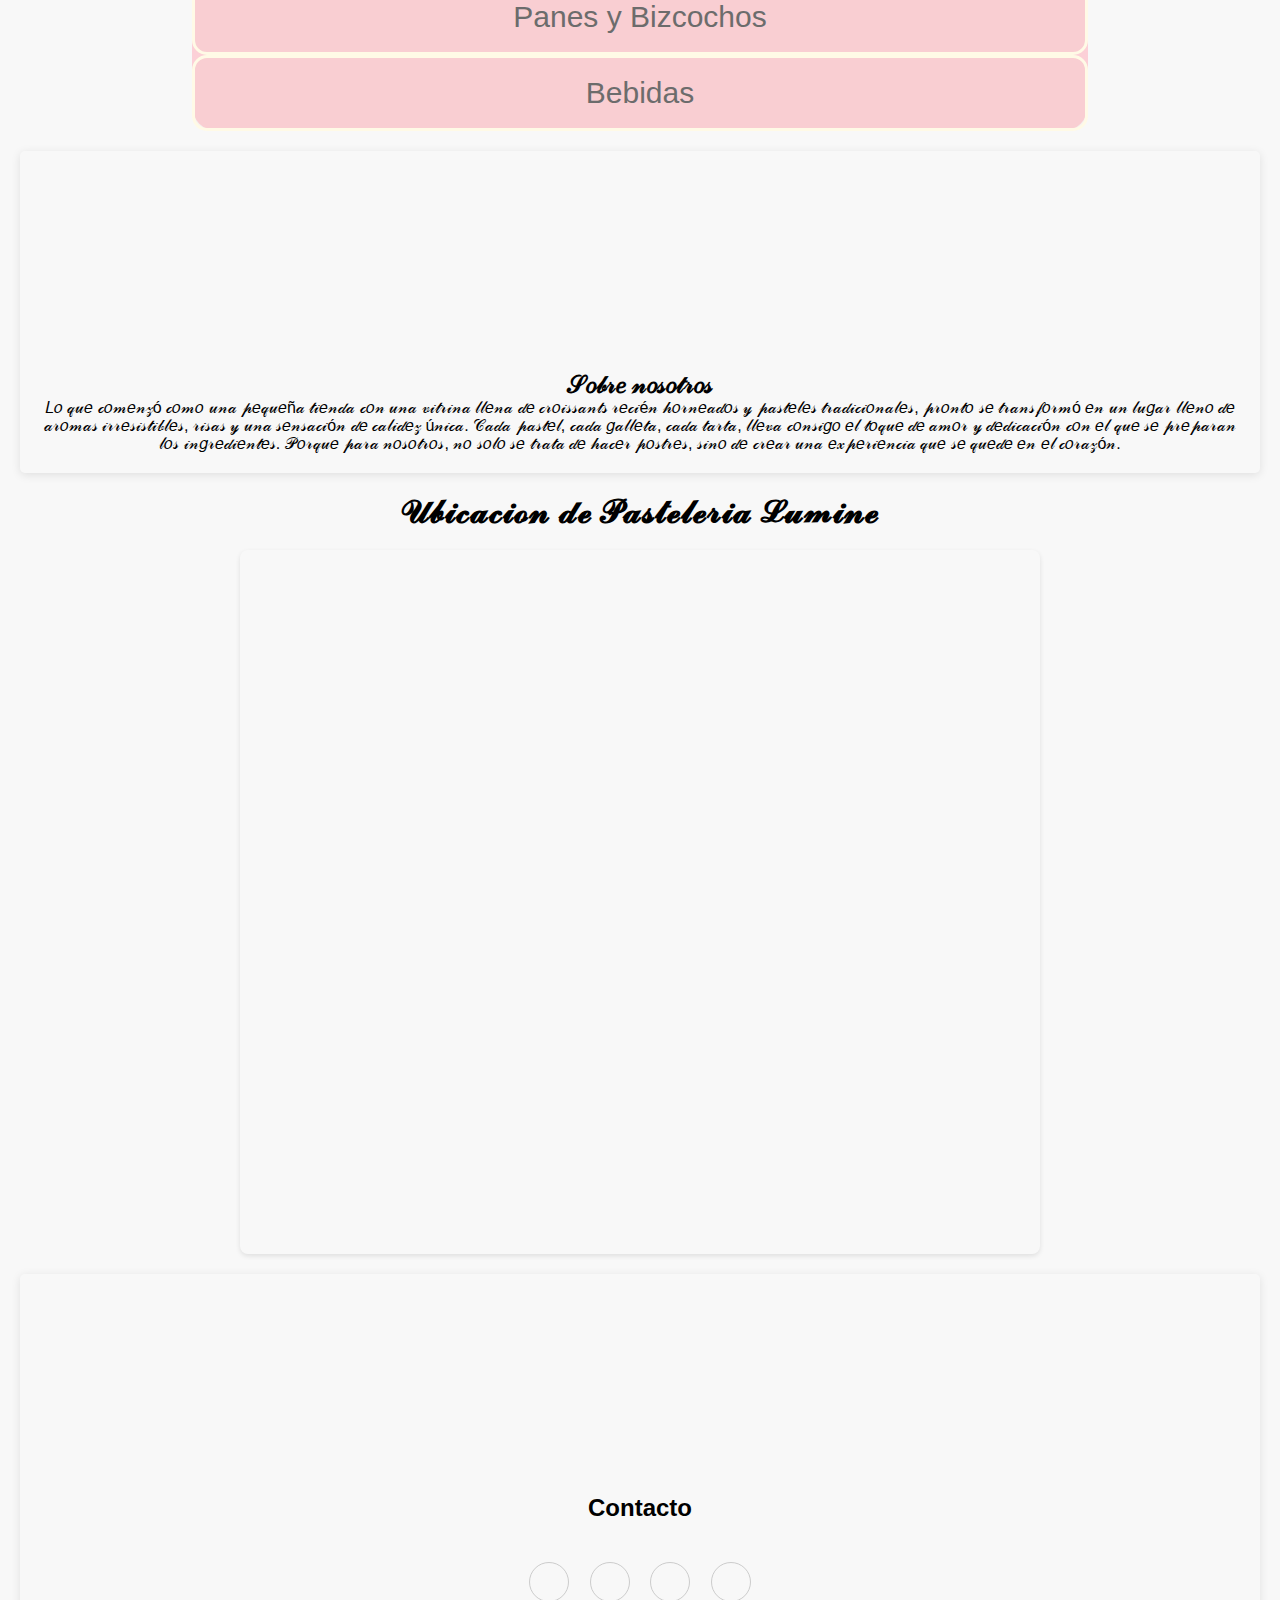
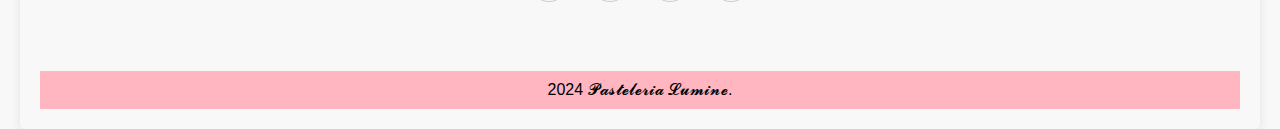
==== commit e9f1b8ac: "Update index.html" ====
--- a/index.html
+++ b/index.html
@@ -156,7 +156,7 @@
       <div class="card">
         <figure>
           <img
-            src="p1.jpg"
+            src="P1.jpg"
           />
         </figure>
         <div class="contenido-card">
@@ -172,7 +172,7 @@
       <div class="card">
         <figure>
           <img
-            src="p2.jpg"
+            src="P2.jpg"
           />
         </figure>
         <div class="contenido-card">
@@ -188,7 +188,7 @@
       <div class="card">
         <figure>
           <img
-            src="p3.jpg"
+            src="P3.jpg"
           />
         </figure>
         <div class="contenido-card">
@@ -207,7 +207,7 @@
       <div class="card">
         <figure>
           <img
-            src="p4.jpg"
+            src="P4.jpg"
           />
         </figure>
         <div class="contenido-card">
@@ -224,7 +224,7 @@
       <div class="card">
         <figure>
           <img
-            src="p5.jpg"
+            src="P5.jpg"
           />
         </figure>
         <div class="contenido-card">
@@ -241,7 +241,7 @@
       <div class="card">
         <figure>
           <img
-            src="p6.jpg"
+            src="P6.jpg"
           />
         </figure>
         <div class="contenido-card">
@@ -259,7 +259,7 @@
       <div class="card">
         <figure>
           <img
-            src="p7.jpg"
+            src="P7.jpg"
           />
         </figure>
         <div class="contenido-card">
@@ -276,7 +276,7 @@
       <div class="card">
         <figure>
           <img
-            src="p8.jpg"
+            src="P8.jpg"
           />
         </figure>
         <div class="contenido-card">
@@ -293,7 +293,7 @@
       <div class="card">
         <figure>
           <img
-            src="p9.jpg"
+            src="P9.jpg"
           />
         </figure>
         <div class="contenido-card">
@@ -586,4 +586,4 @@
 </footer>
 
 </body>
-</html>+</html>
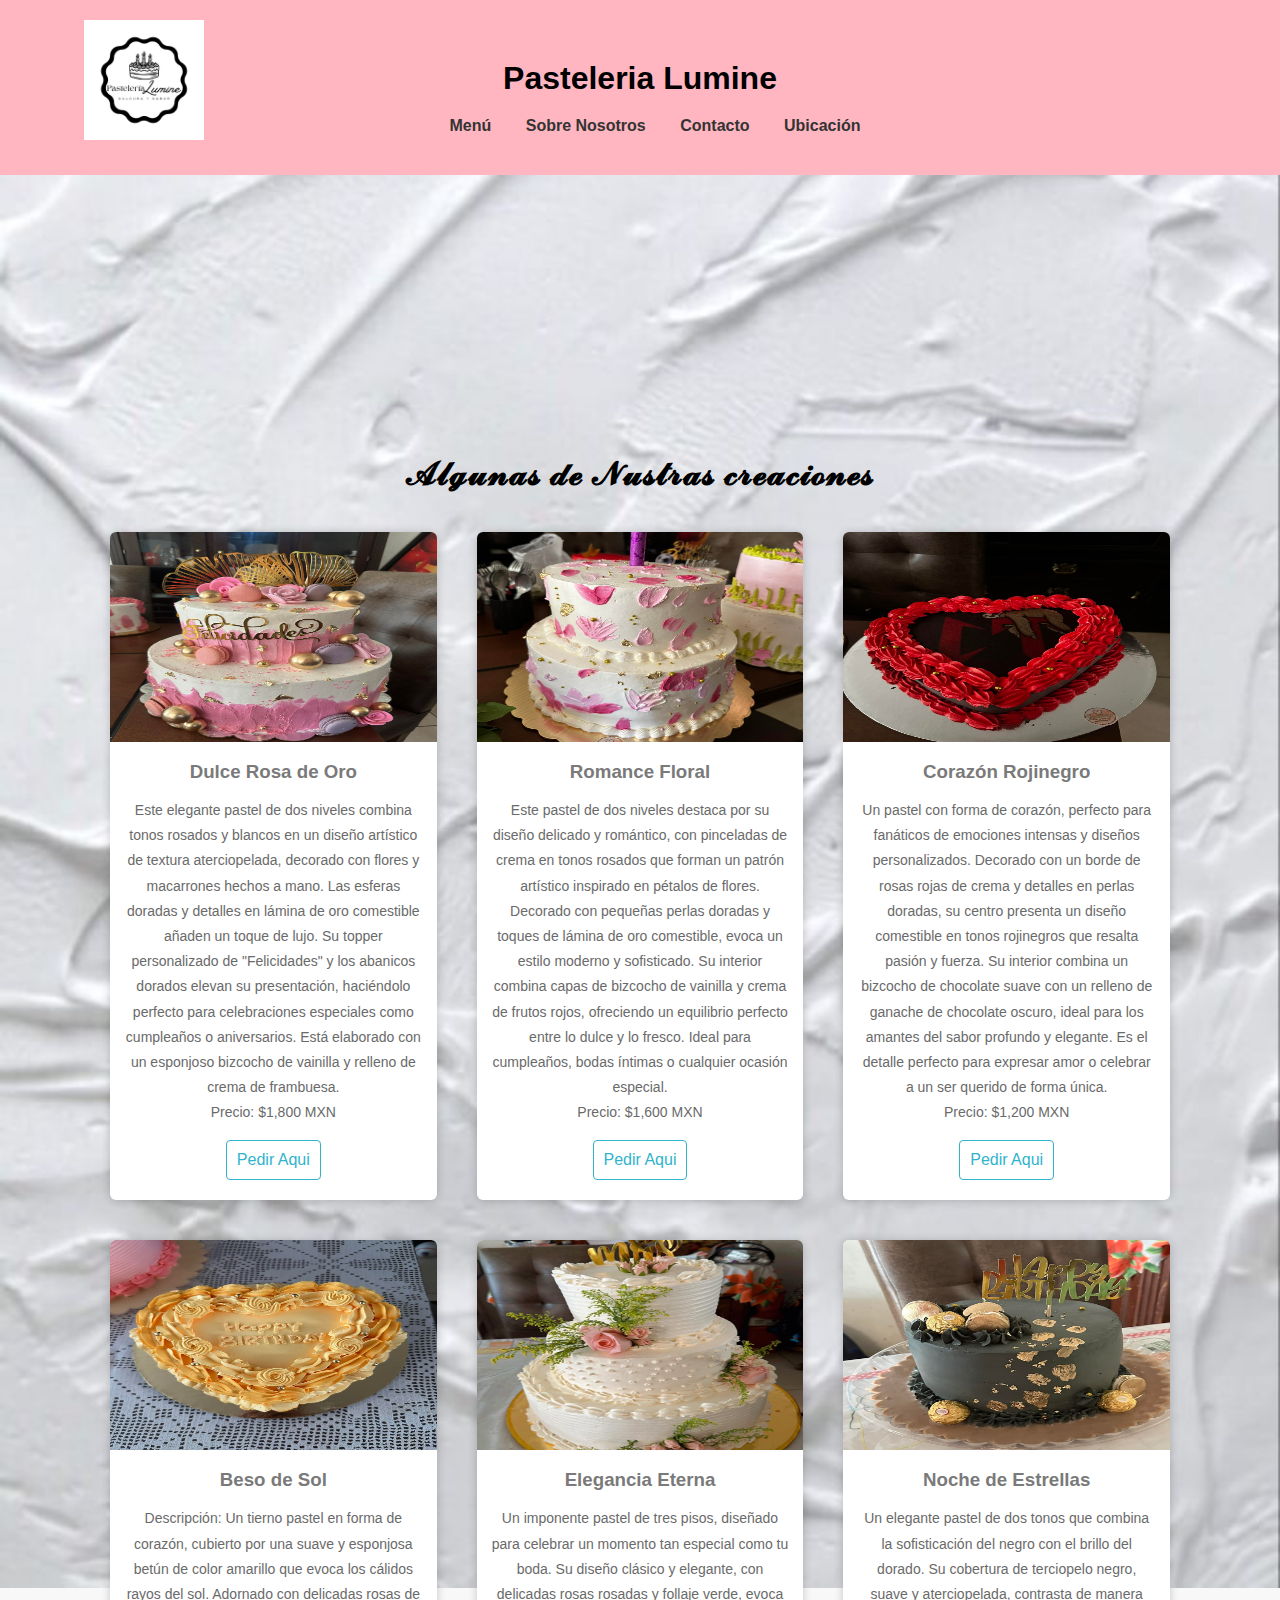
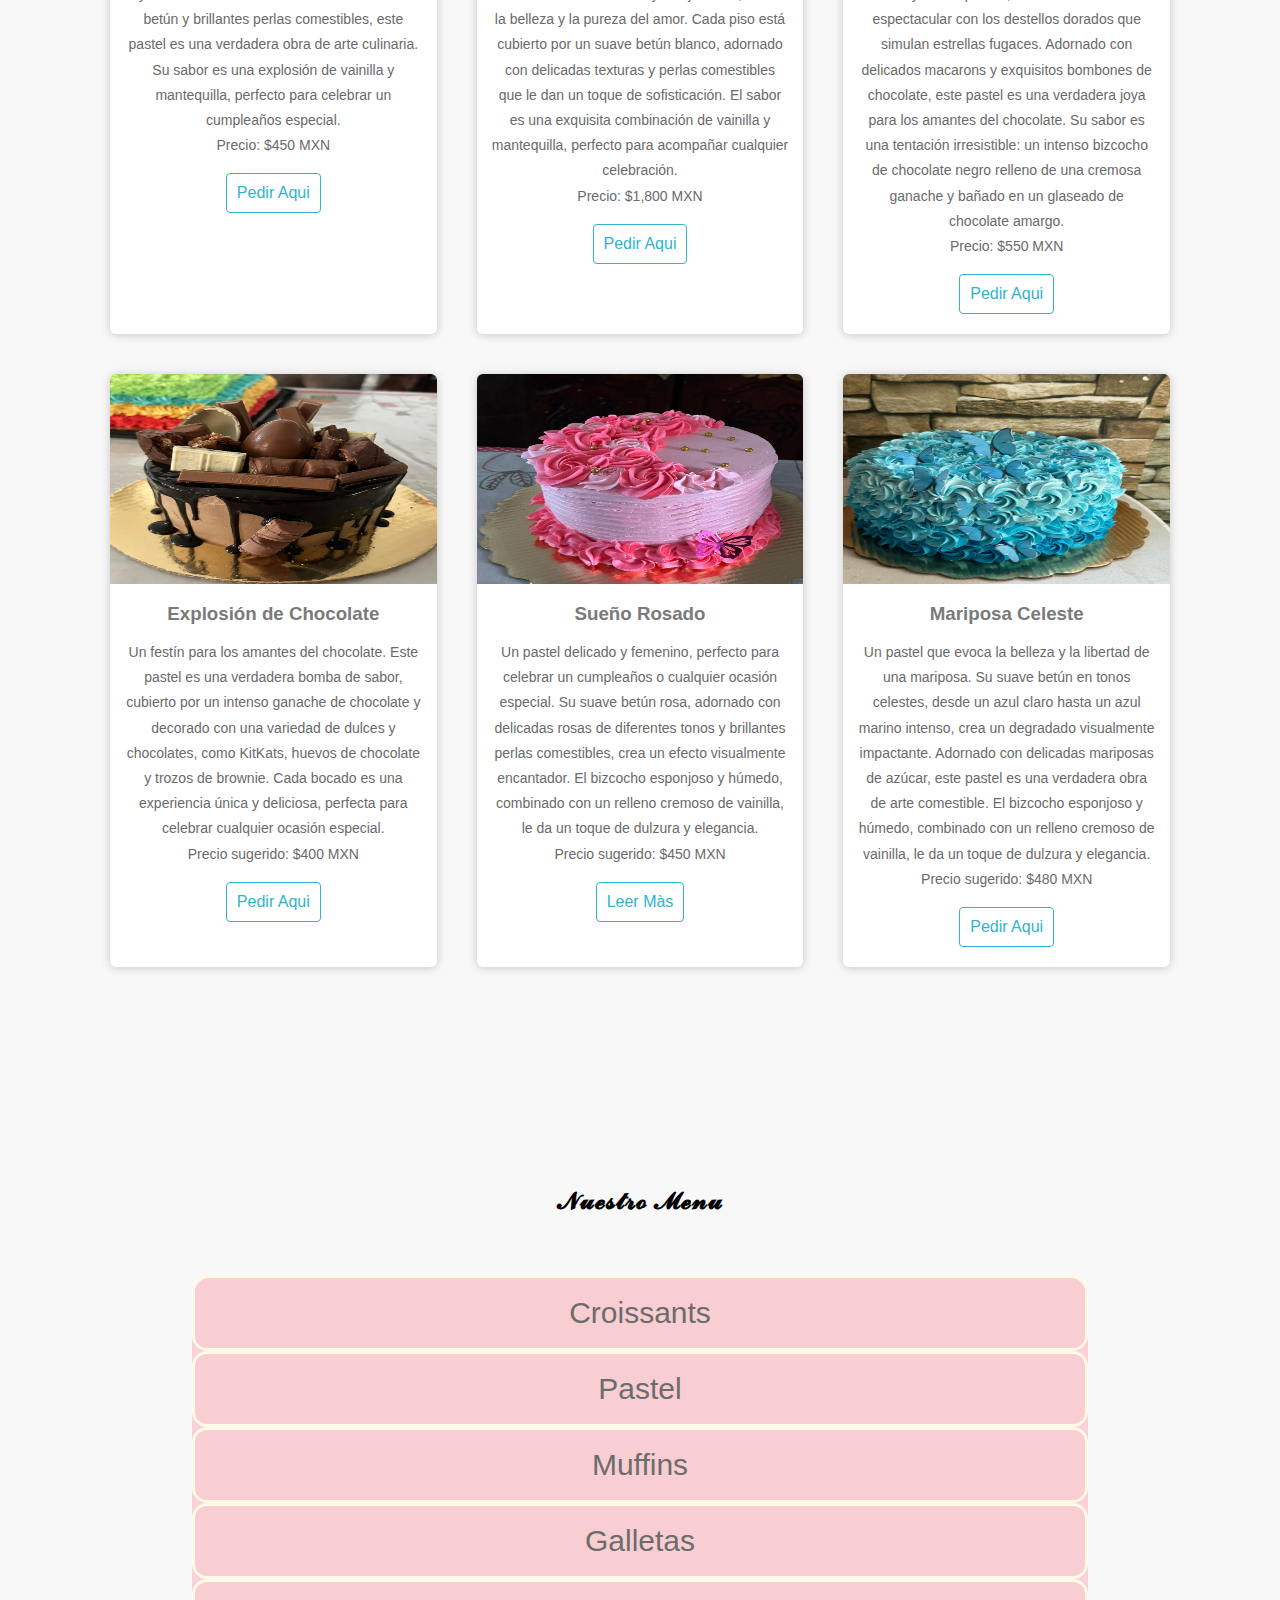
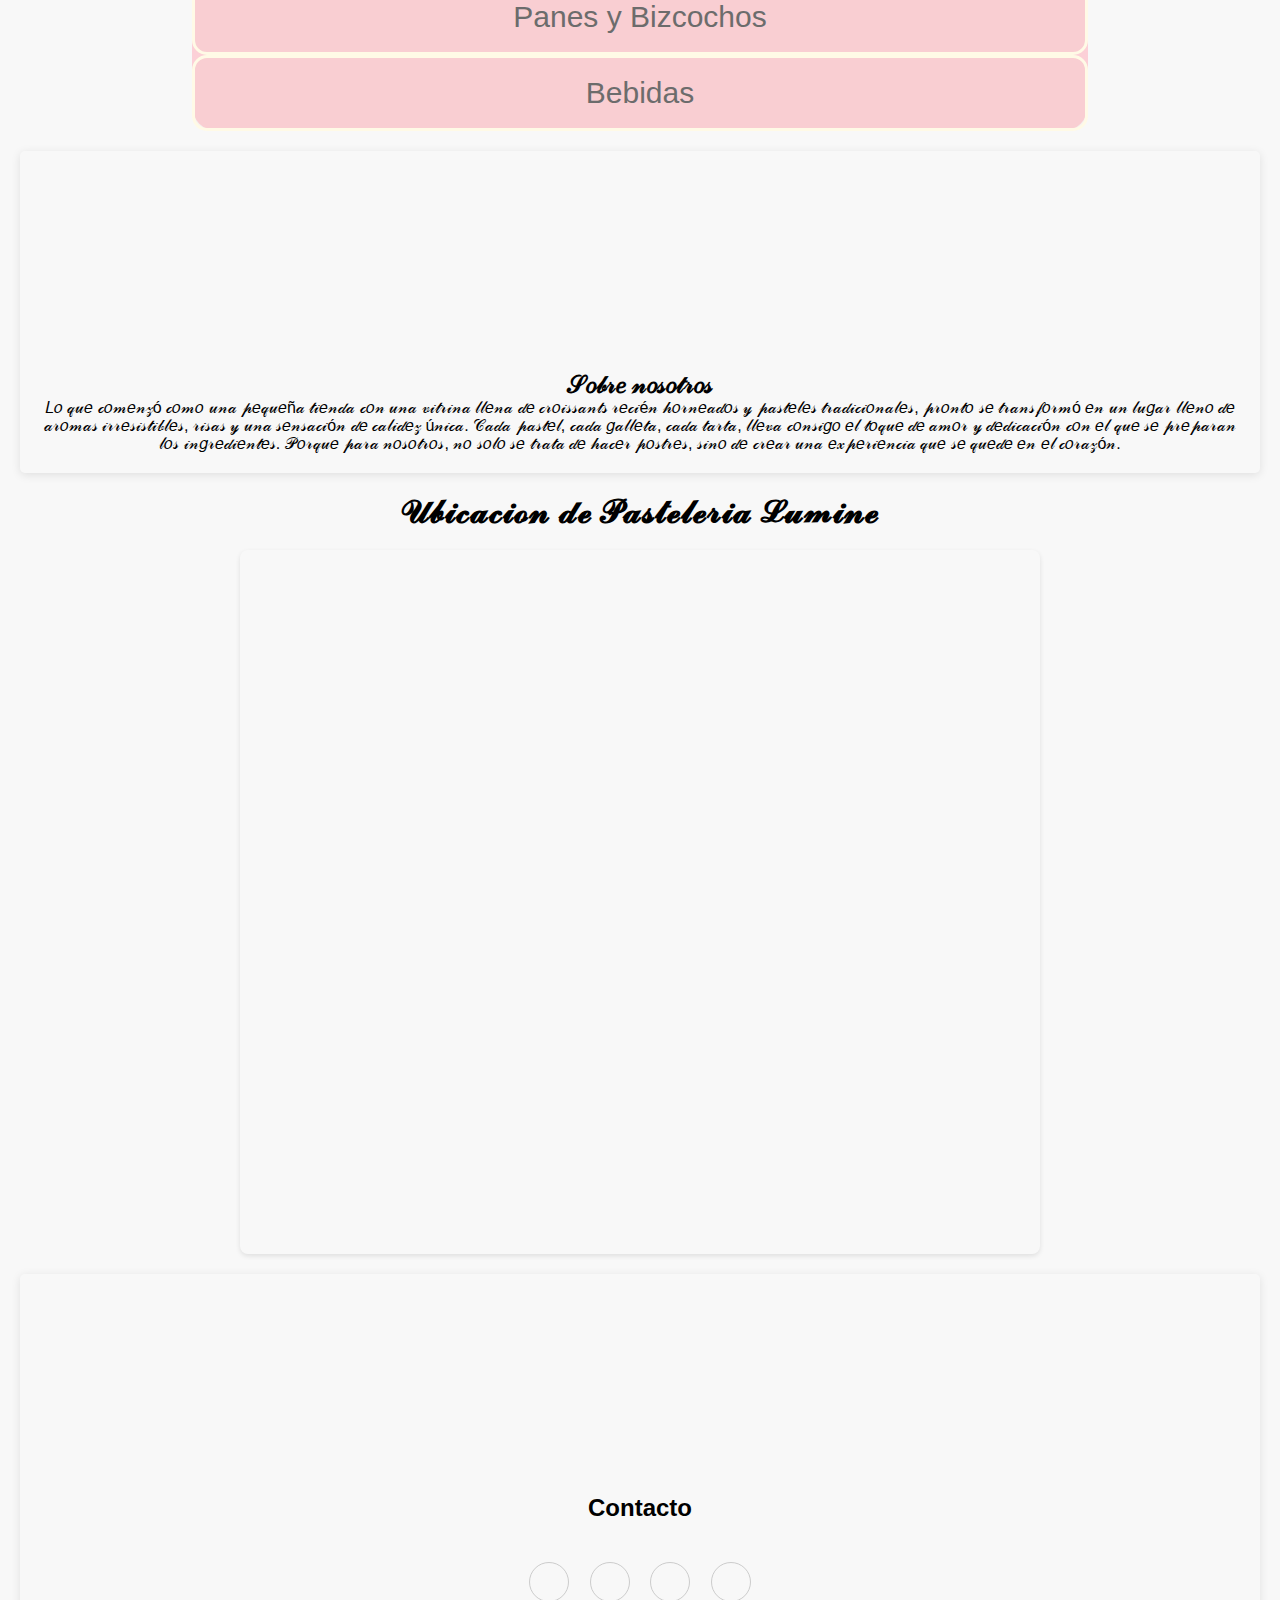
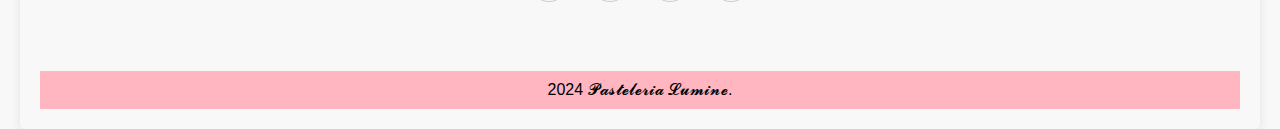
==== commit 4b02db66: "Update index.html" ====
--- a/index.html
+++ b/index.html
@@ -116,7 +116,7 @@
     </div>
 
     <h1 style="  font-style: ;
-     ">𝓟𝓪𝓼𝓽𝓮𝓵𝓮𝓻𝓲𝓪 𝓛𝓾𝓶𝓲𝓷𝓮</h1>
+     ">Pasteleria Lumine</h1>
     
 
    
@@ -551,7 +551,7 @@
 </head>
 <body>
     <h1>𝓤𝓫𝓲𝓬𝓪𝓬𝓲𝓸𝓷 𝓭𝓮 𝓟𝓪𝓼𝓽𝓮𝓵𝓮𝓻𝓲𝓪 𝓛𝓾𝓶𝓲𝓷𝓮</h1>
-    <div class="map-container">
+    <div id="#map" class="map-container">
         <iframe 
             src="https://www.google.com/maps/embed?pb=!1m18!1m12!1m3!1d3732.0808688644383!2d-97.8772633!3d18.9396789!2m3!1f0!2f0!3f0!3m2!1i1024!2i767!4f13.1!3m3!1m2!1s0x85cd89b9fadc54cf%3A0x948c35bbac2ad966!2s%20%C3%ADa%20Casera!5e0!3m2!1ses-419!2smx!4v1697789310463!5m2!1ses-419!2smx" 
             allowfullscreen>
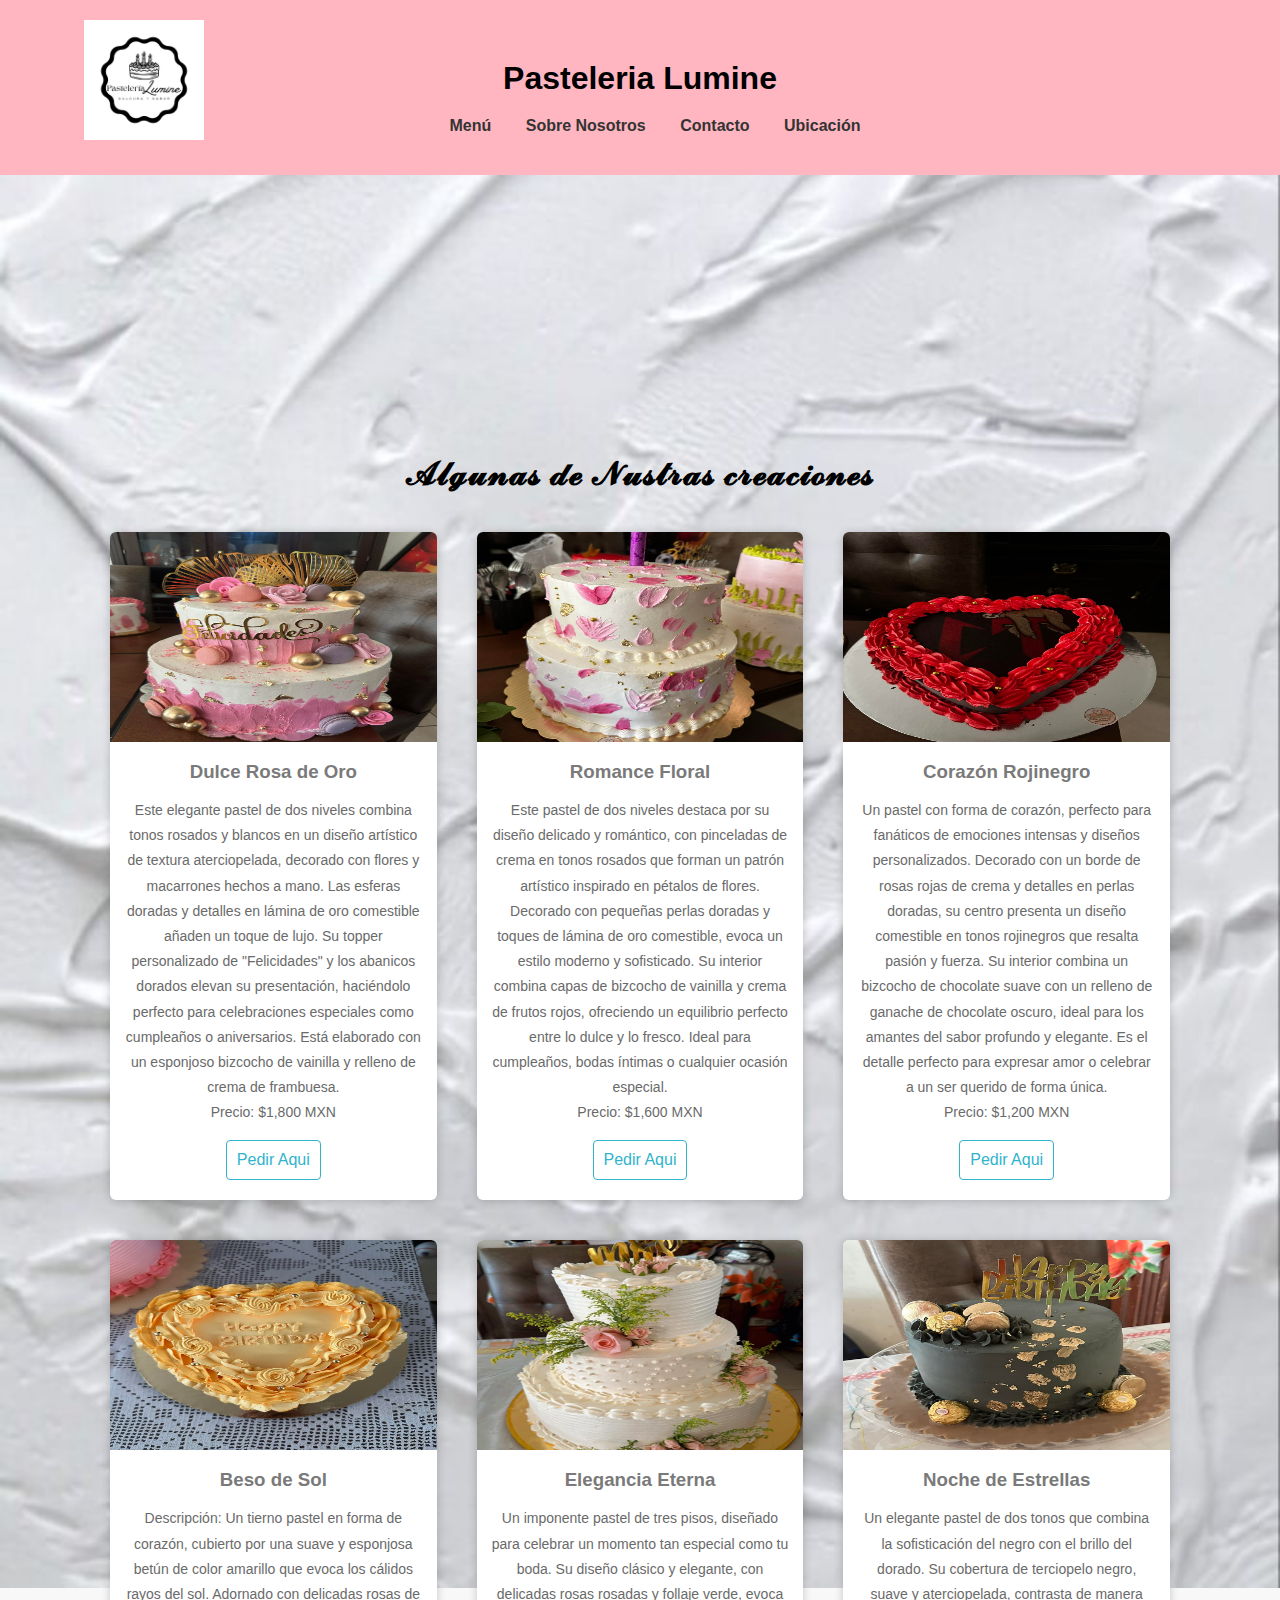
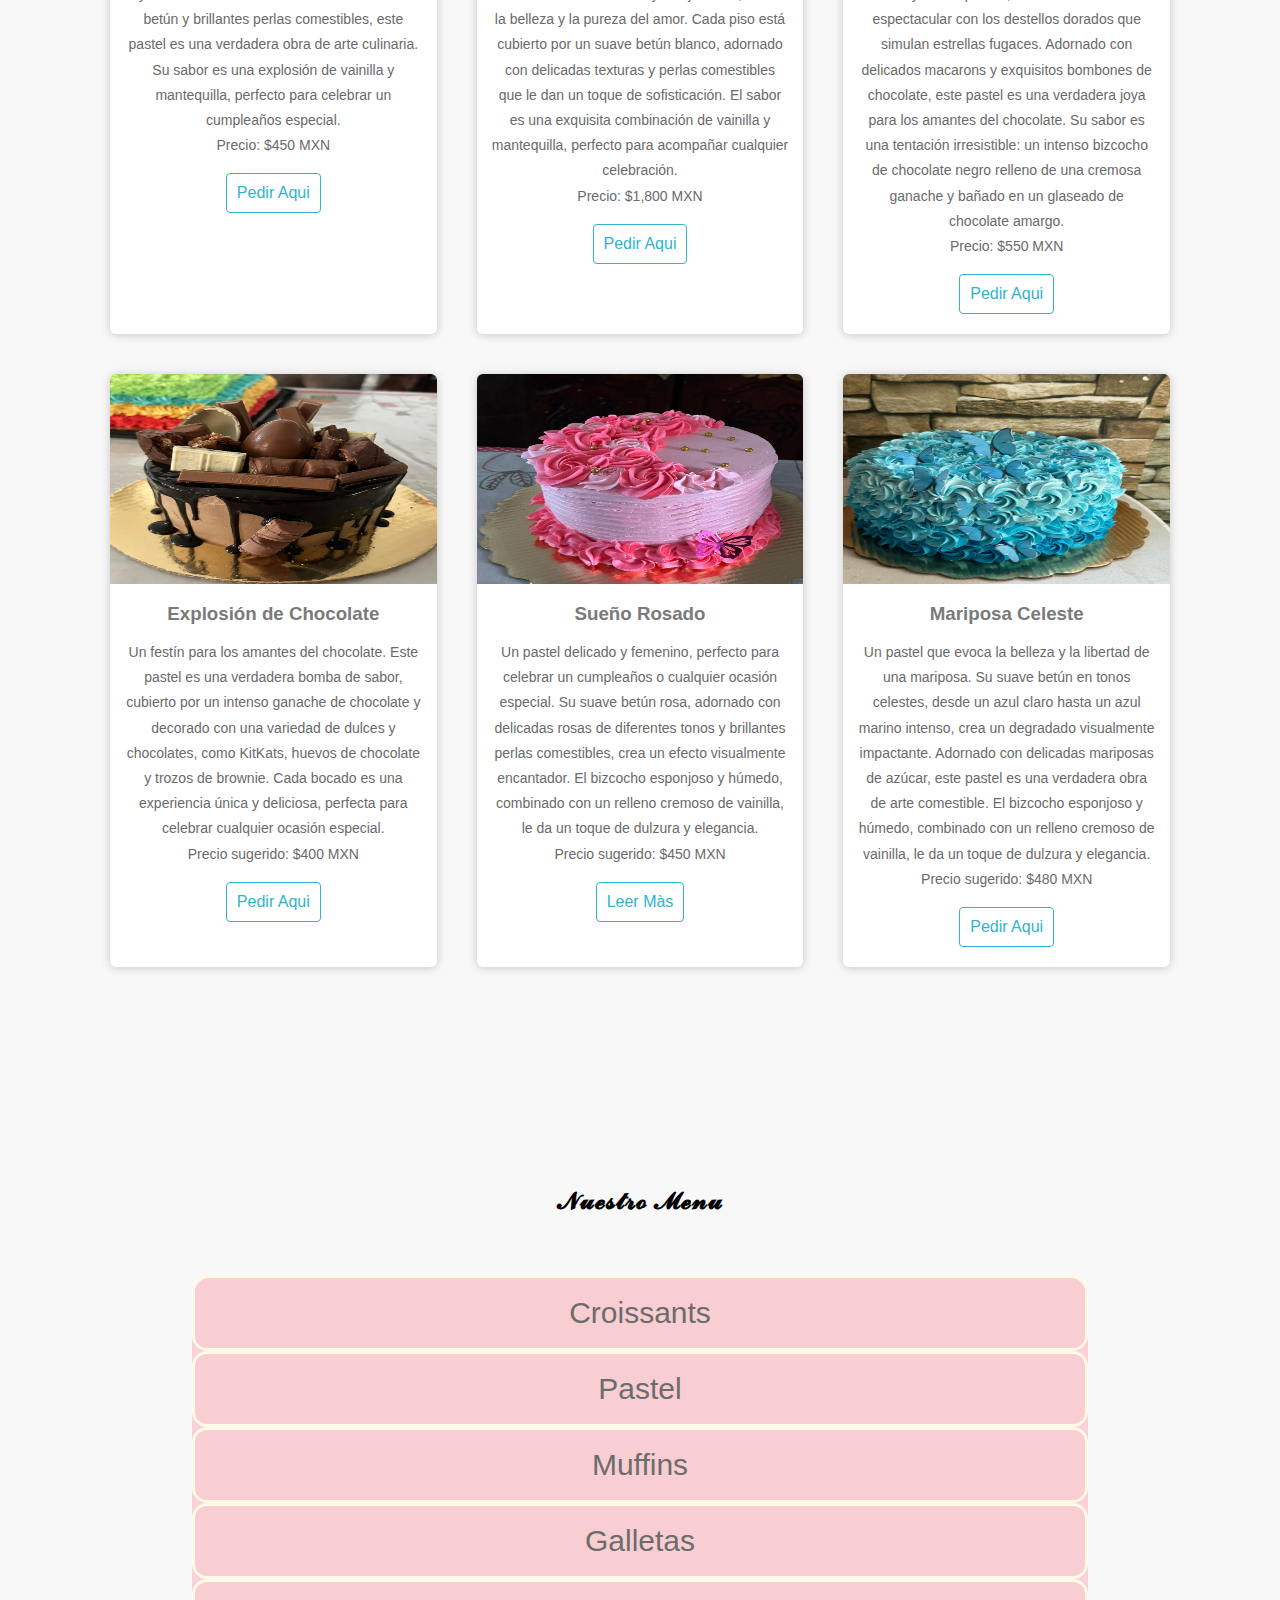
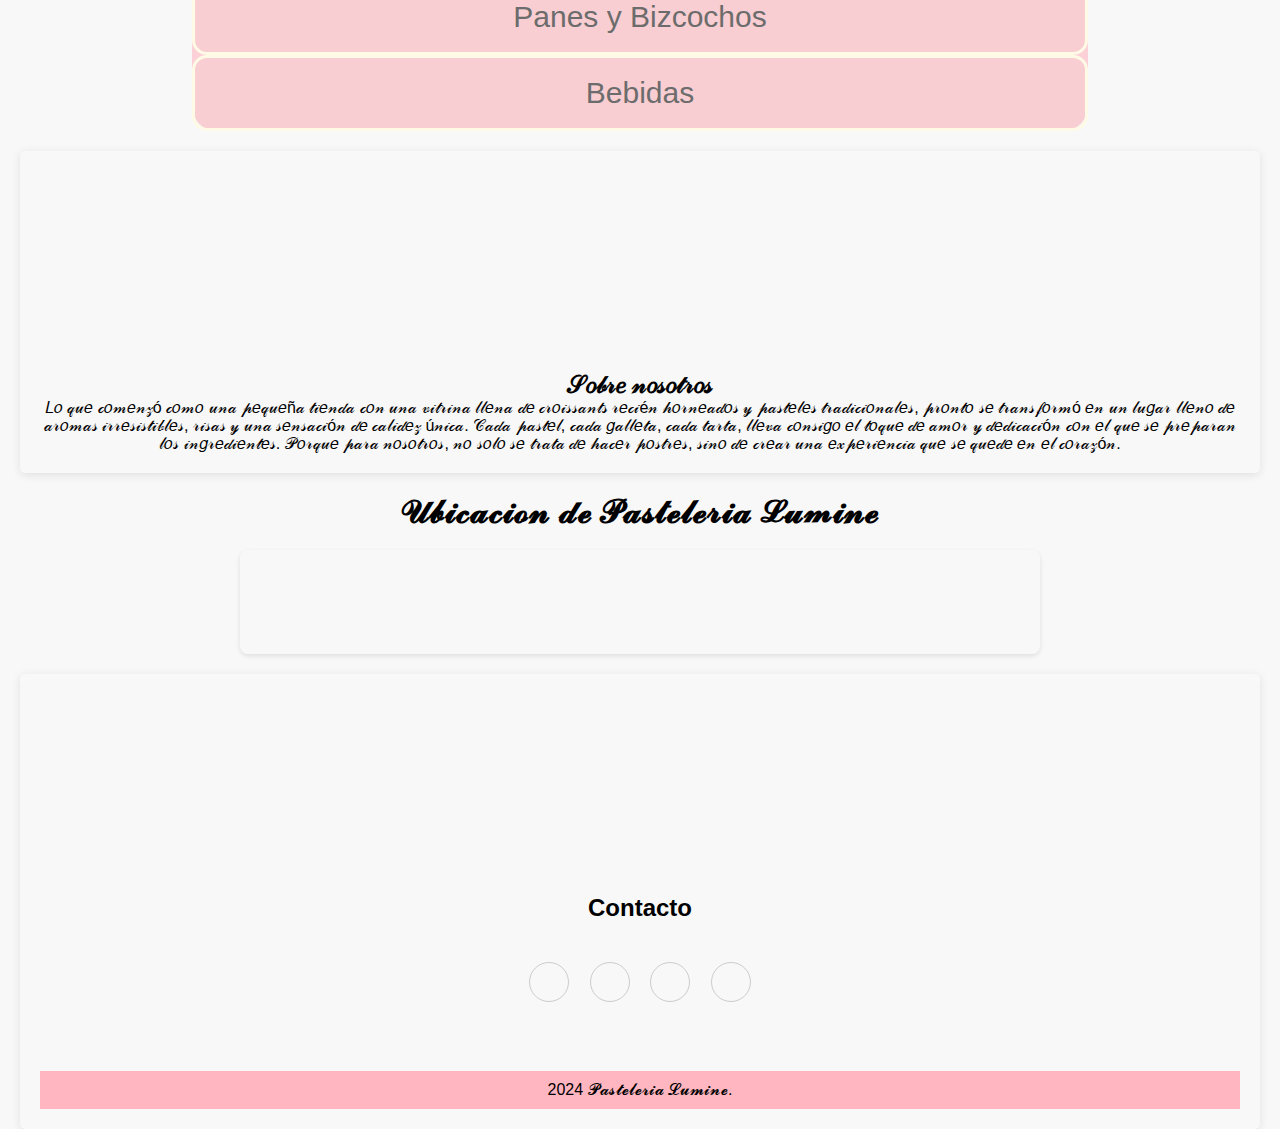
==== commit 60c6b979: "Update index.html" ====
--- a/index.html
+++ b/index.html
@@ -465,7 +465,7 @@
             
             border: 0;
             width: 100%;
-            height: 700px;
+            height: 100px;
         }
 
 
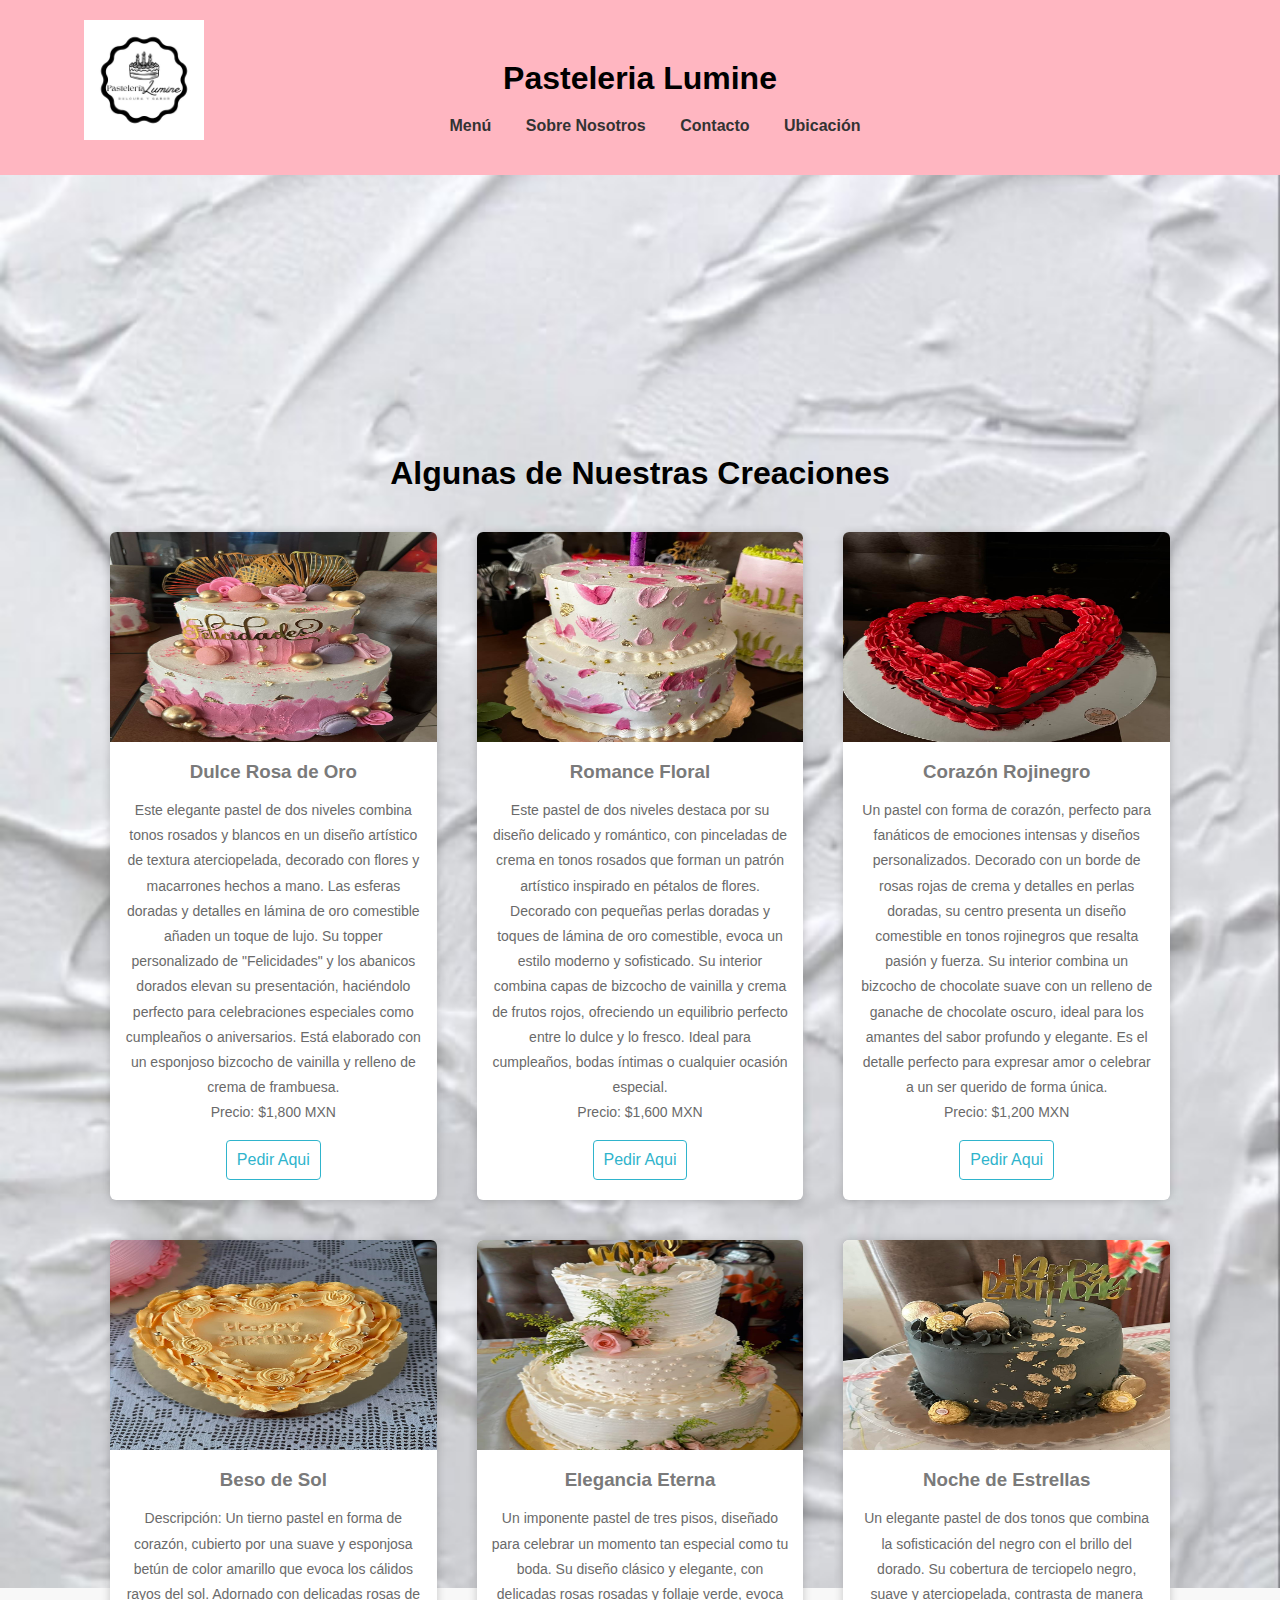
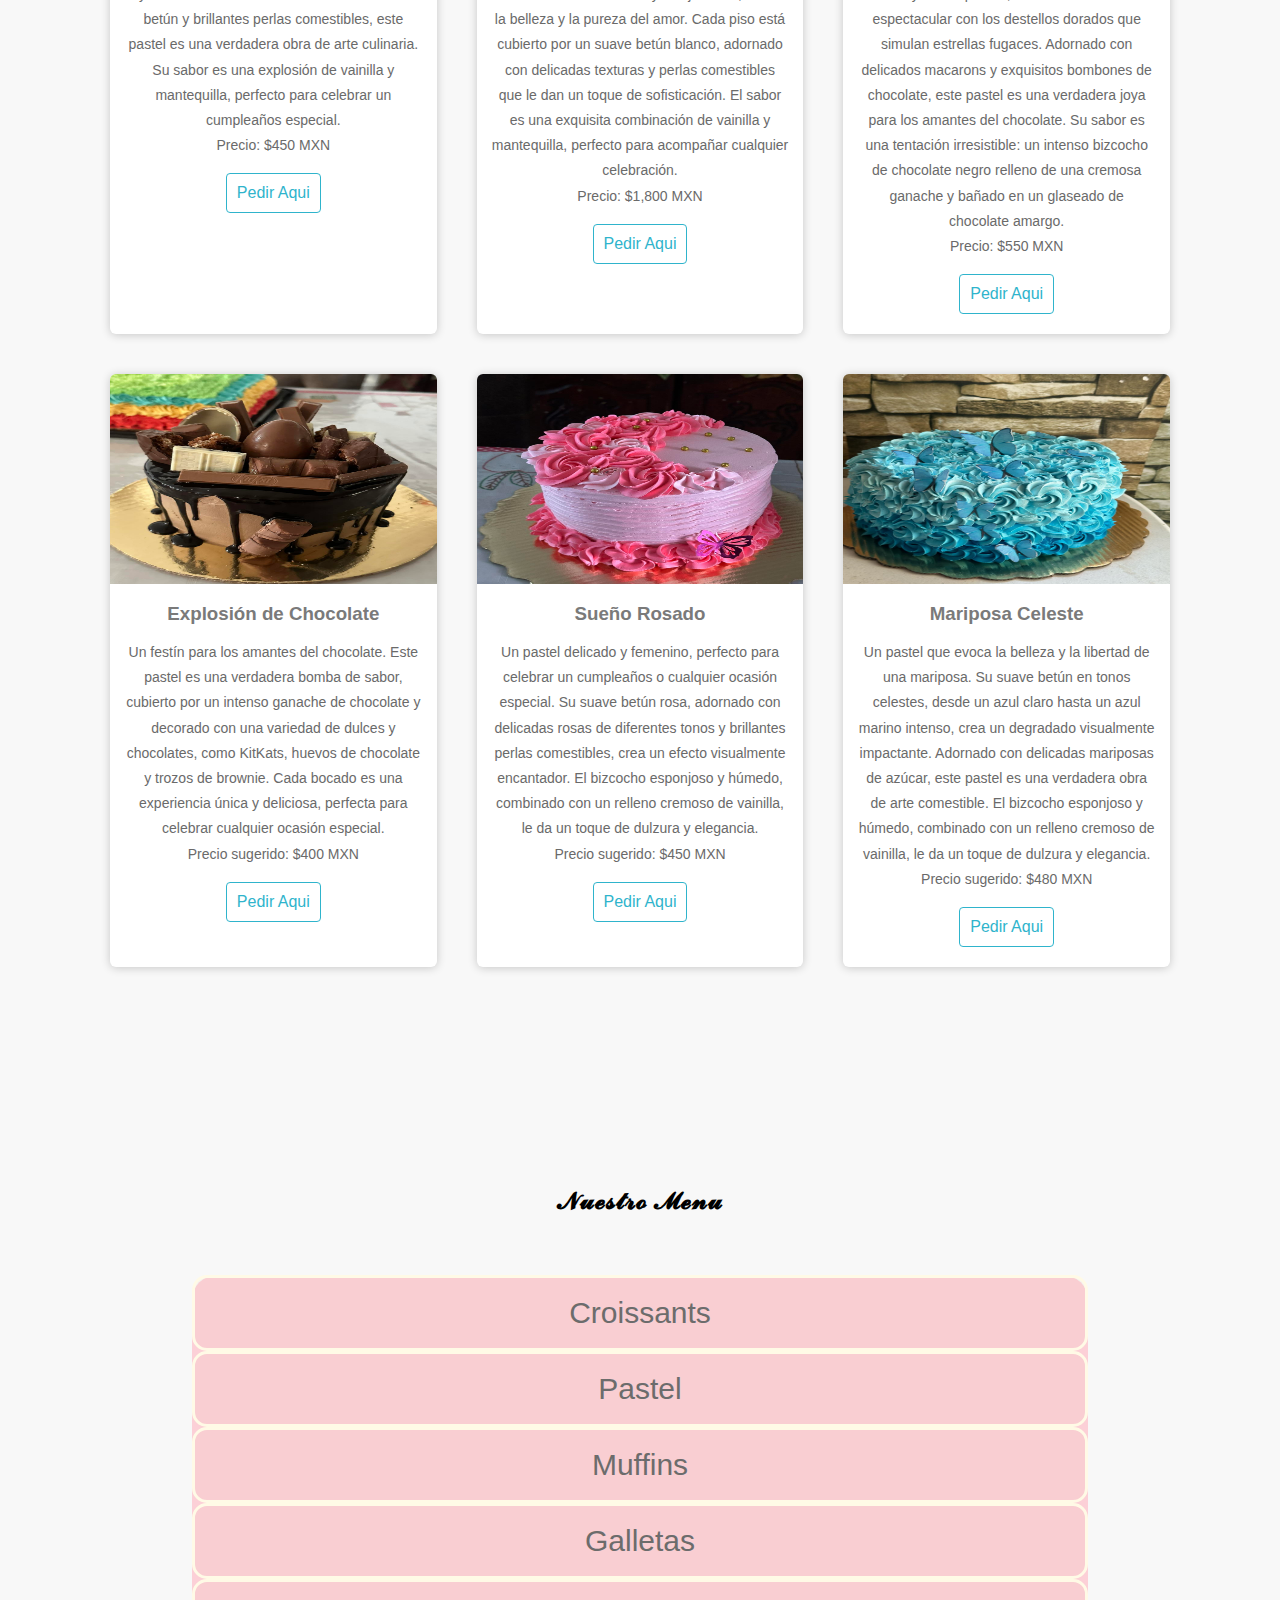
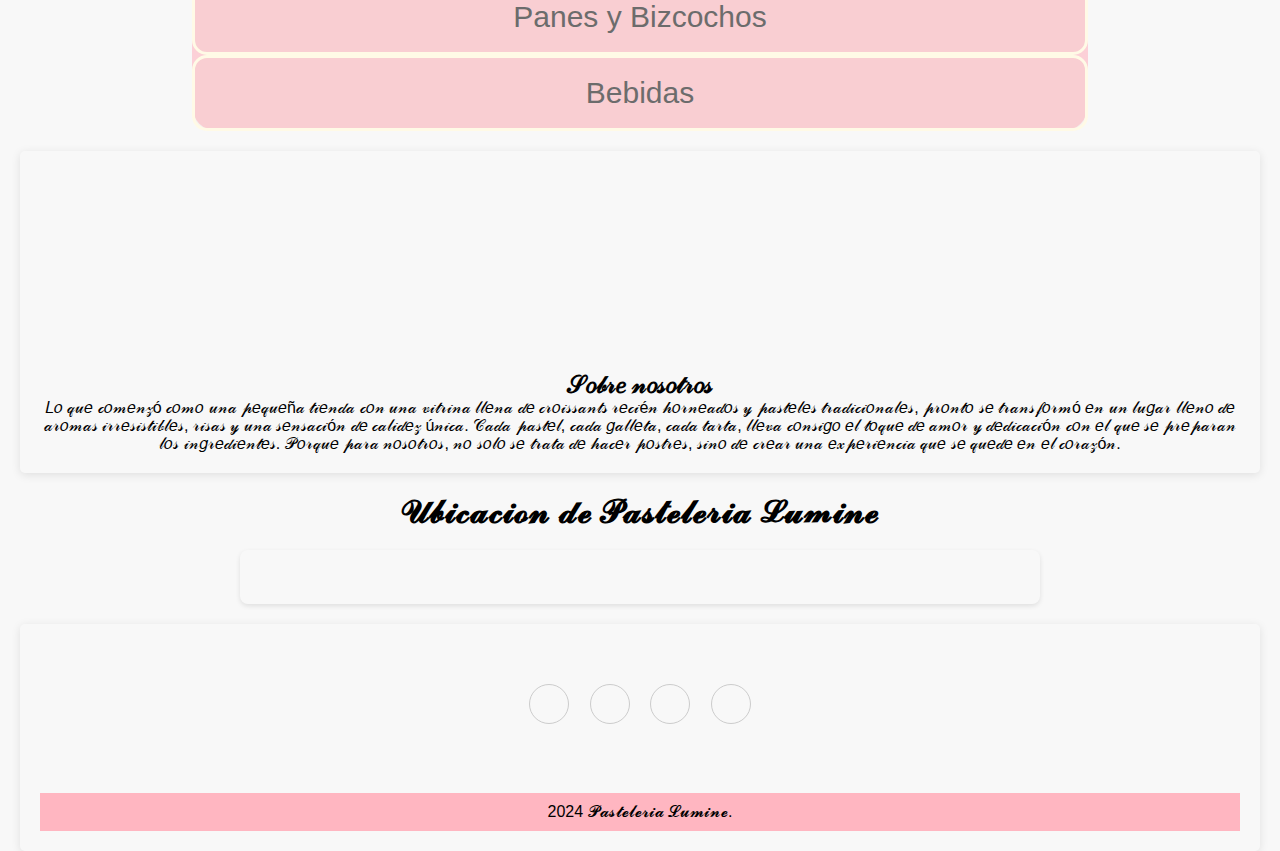
==== commit 82b06cdb: "Update index.html" ====
--- a/index.html
+++ b/index.html
@@ -150,7 +150,7 @@
      
       <h2></h2>
     </div>
-    <h1>𝓐𝓵𝓰𝓾𝓷𝓪𝓼 𝓭𝓮 𝓝𝓾𝓼𝓽𝓻𝓪𝓼 𝓬𝓻𝓮𝓪𝓬𝓲𝓸𝓷𝓮𝓼</h1>
+    <h1>Algunas de Nuestras Creaciones</h1>
     <div class="container-card">
       
       <div class="card">
@@ -287,7 +287,7 @@
 <br>
 Precio sugerido: $450 MXN
           </p>
-          <a href="https://www.instagram.com/direct/t/17847391314193791/?hl=es-la">Leer Màs</a>
+          <a href="https://www.instagram.com/direct/t/17847391314193791/?hl=es-la">Pedir Aqui</a>
         </div>
       </div>
       <div class="card">
@@ -464,8 +464,8 @@
         iframe {
             
             border: 0;
-            width: 100%;
-            height: 100px;
+            width: 50px;
+            height: 50px;
         }
 
 
@@ -551,7 +551,7 @@
 </head>
 <body>
     <h1>𝓤𝓫𝓲𝓬𝓪𝓬𝓲𝓸𝓷 𝓭𝓮 𝓟𝓪𝓼𝓽𝓮𝓵𝓮𝓻𝓲𝓪 𝓛𝓾𝓶𝓲𝓷𝓮</h1>
-    <div id="#map" class="map-container">
+    <div id="map" class="map-container">
         <iframe 
             src="https://www.google.com/maps/embed?pb=!1m18!1m12!1m3!1d3732.0808688644383!2d-97.8772633!3d18.9396789!2m3!1f0!2f0!3f0!3m2!1i1024!2i767!4f13.1!3m3!1m2!1s0x85cd89b9fadc54cf%3A0x948c35bbac2ad966!2s%20%C3%ADa%20Casera!5e0!3m2!1ses-419!2smx!4v1697789310463!5m2!1ses-419!2smx" 
             allowfullscreen>
@@ -562,7 +562,7 @@
 
 
 <section id="contact" class="section">
-    <h2>Contacto</h2>
+   
     
 
          <section class="footer">
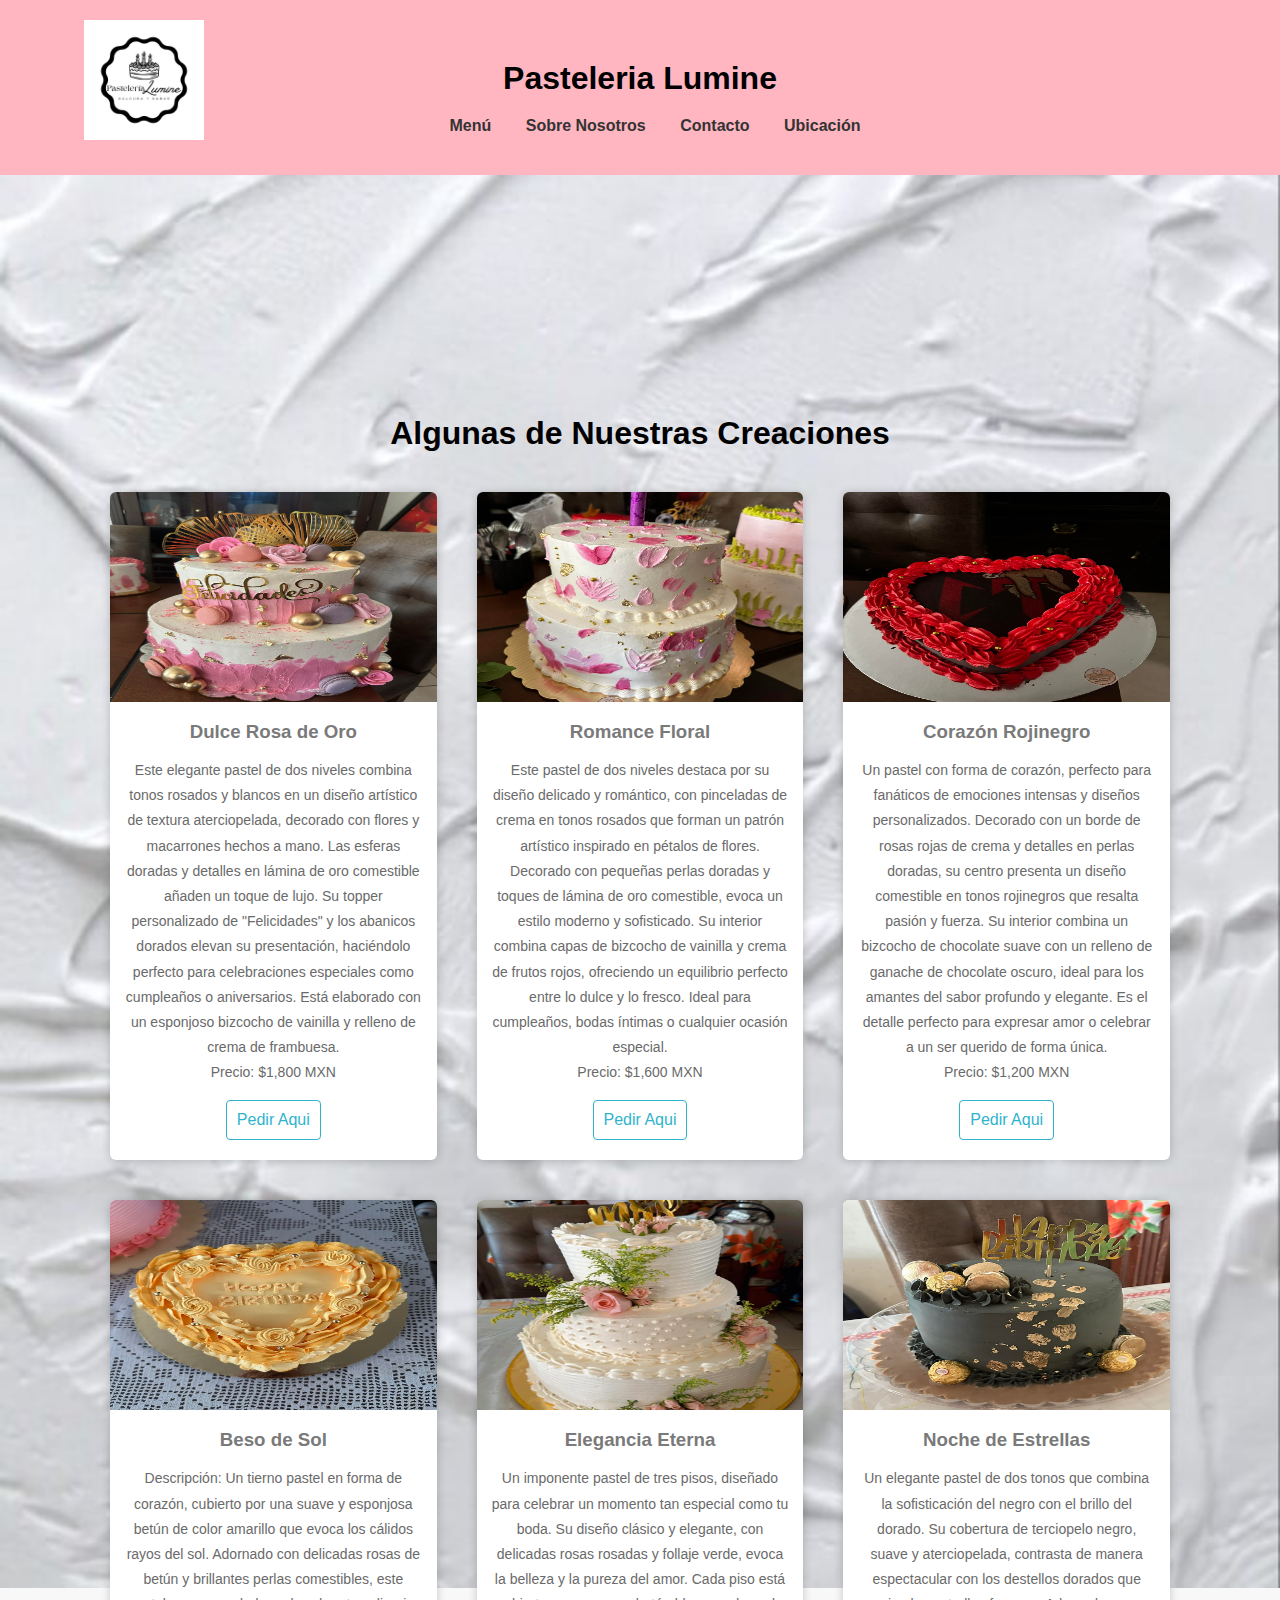
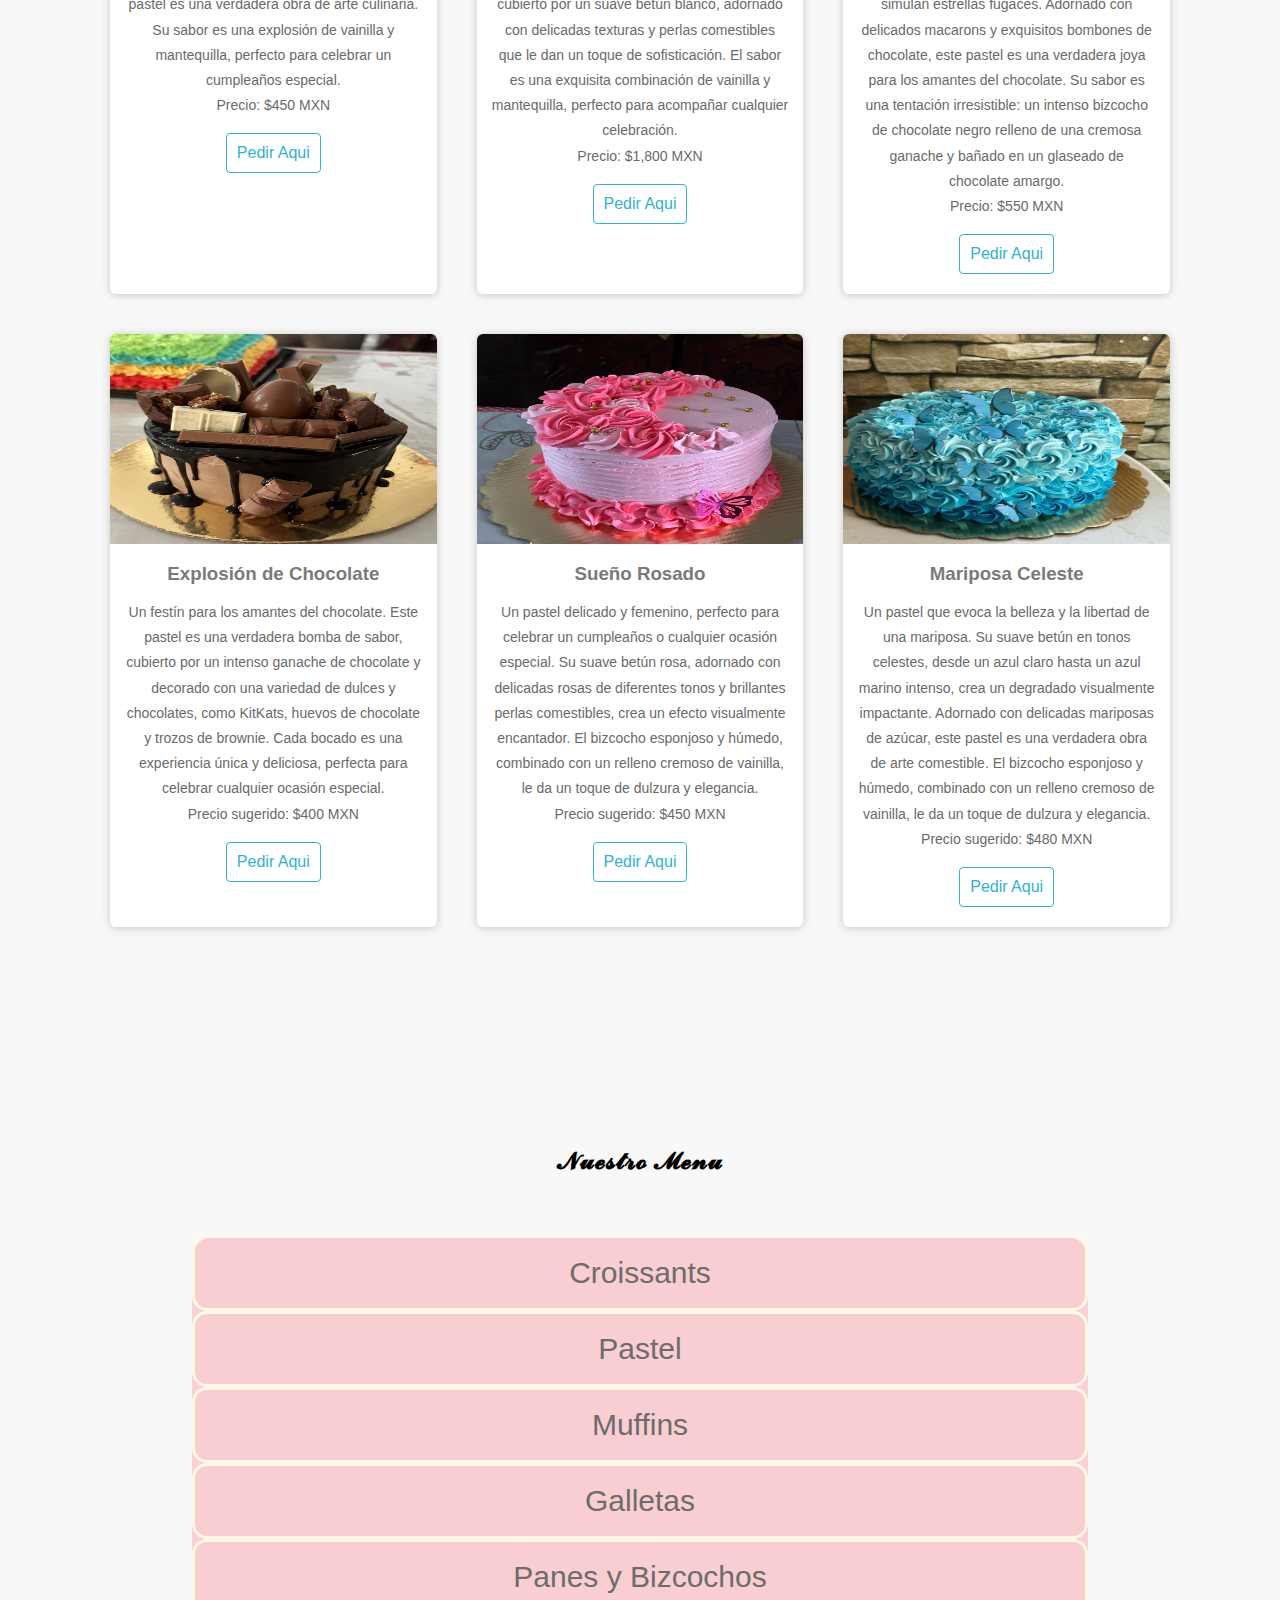
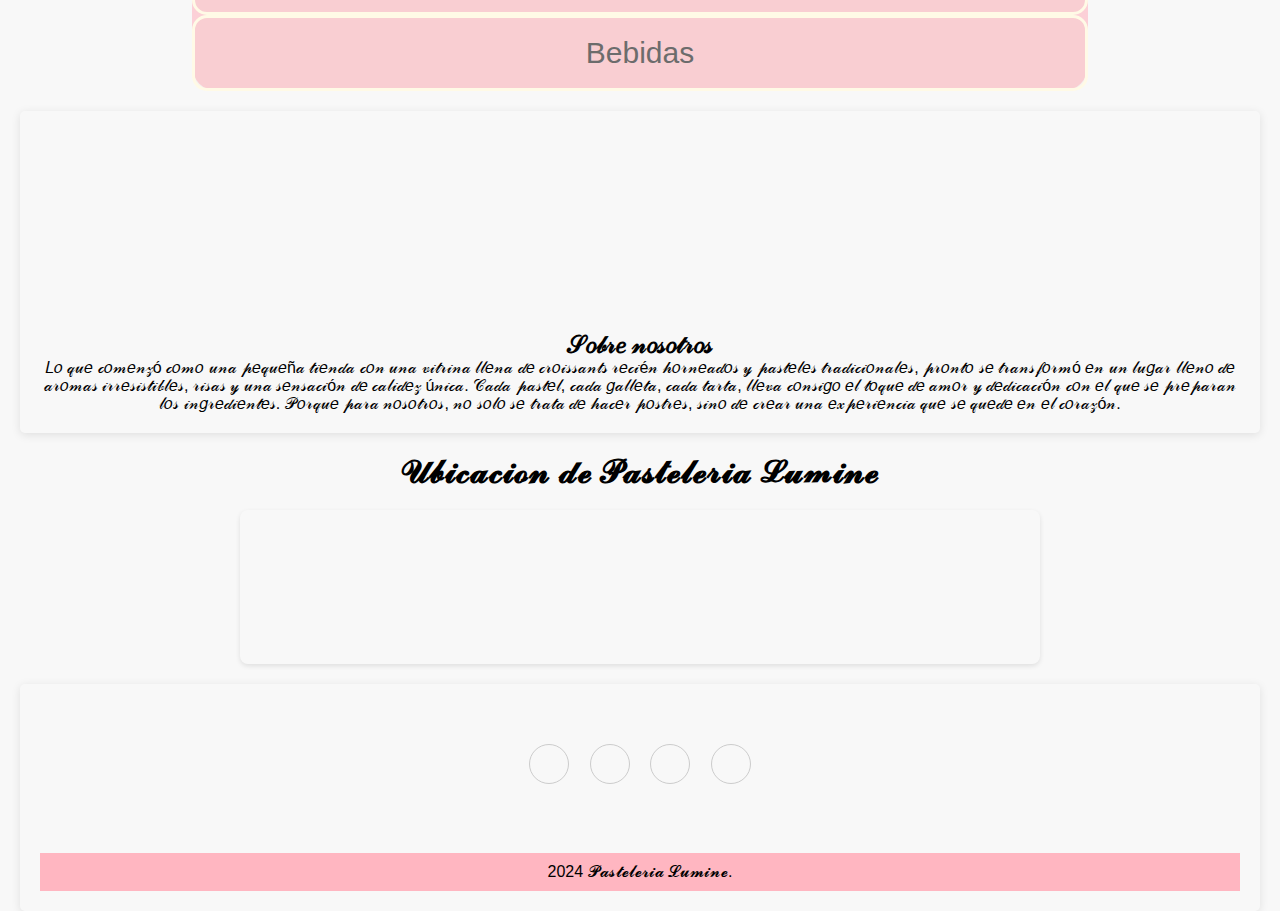
==== commit 3e87c6ac: "Update index.html" ====
--- a/index.html
+++ b/index.html
@@ -464,8 +464,8 @@
         iframe {
             
             border: 0;
-            width: 50px;
-            height: 50px;
+            width: 150px;
+            height: 150px;
         }
 
 
--- a/estilos.css
+++ b/estilos.css
@@ -29,7 +29,7 @@
   max-width: 1080px;
   margin: auto;
   padding: 20px;
-  margin-top: 20px;
+  margin-top: -20px;
   text-align: center;
   color: #7a7a7a;
 }
@@ -88,4 +88,4 @@
     margin: 15px;
   }
 }
-/*Fin-Cards*/+/*Fin-Cards*/
